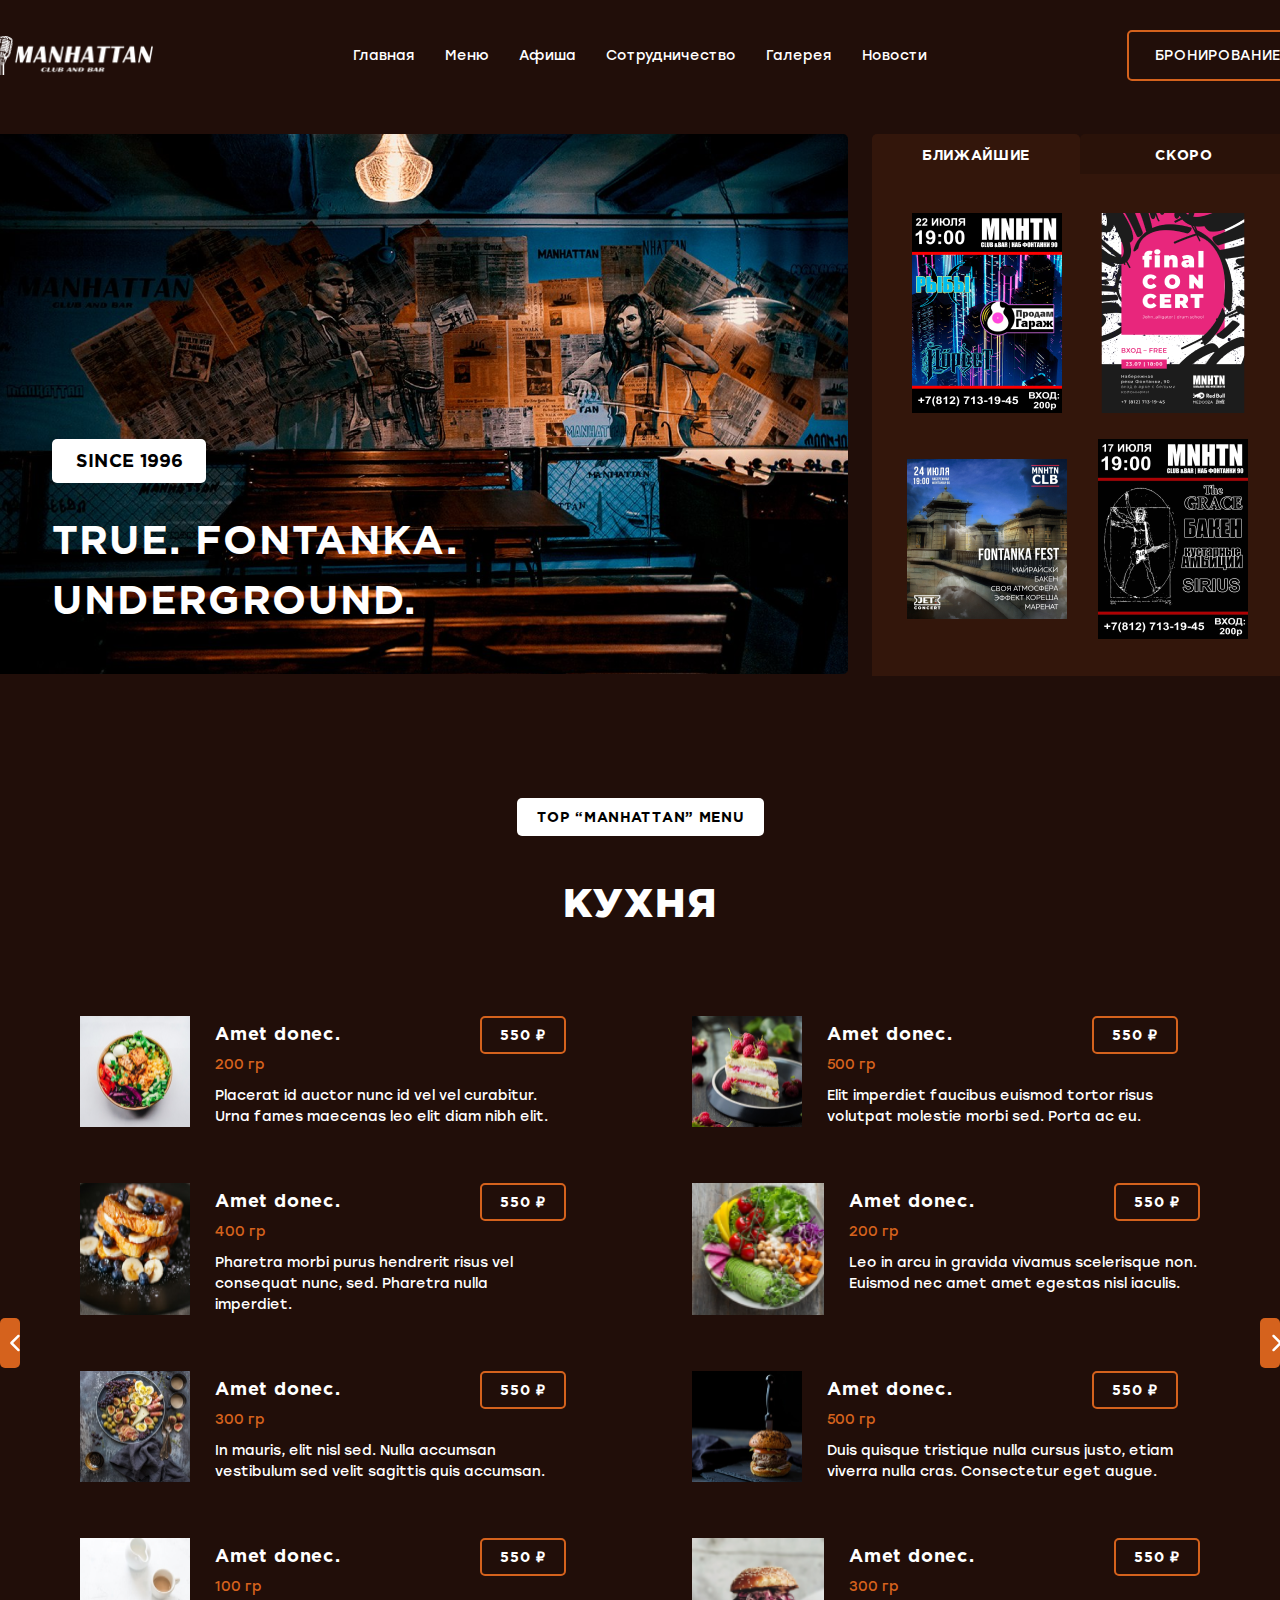
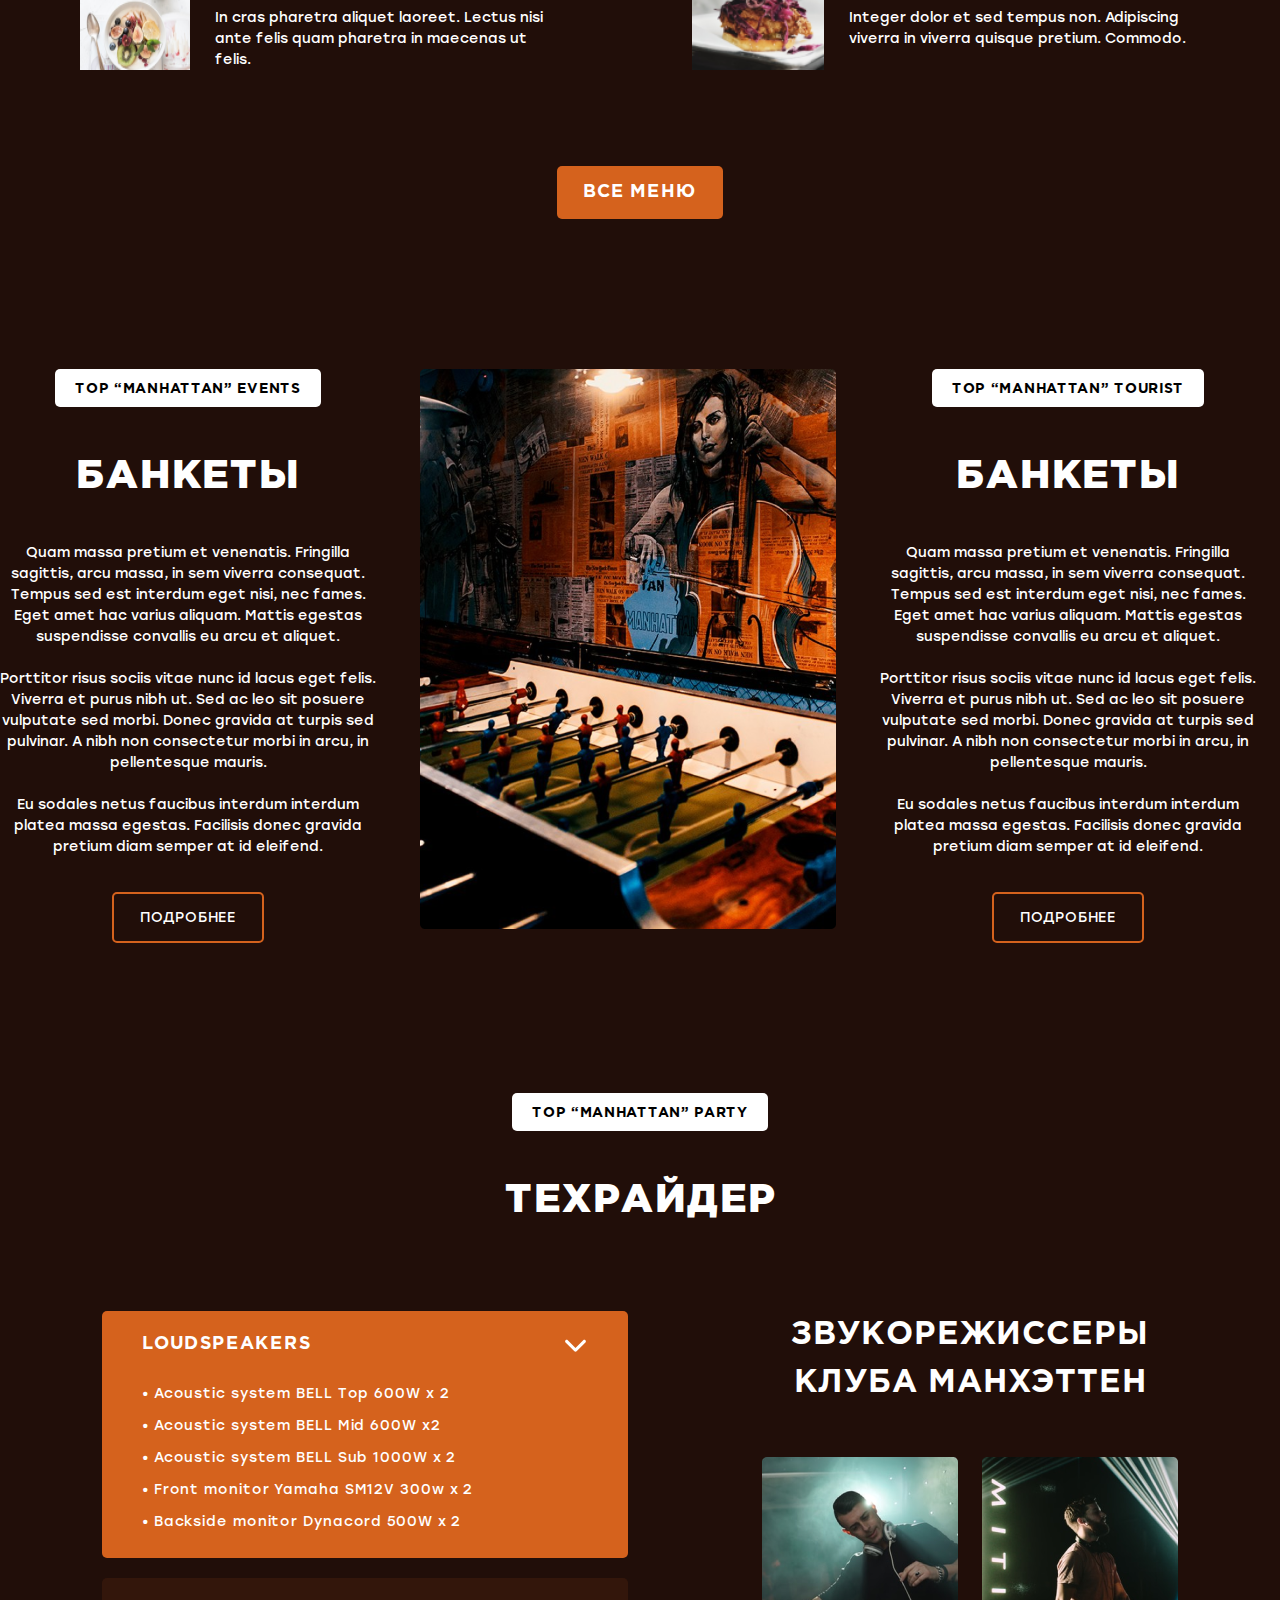
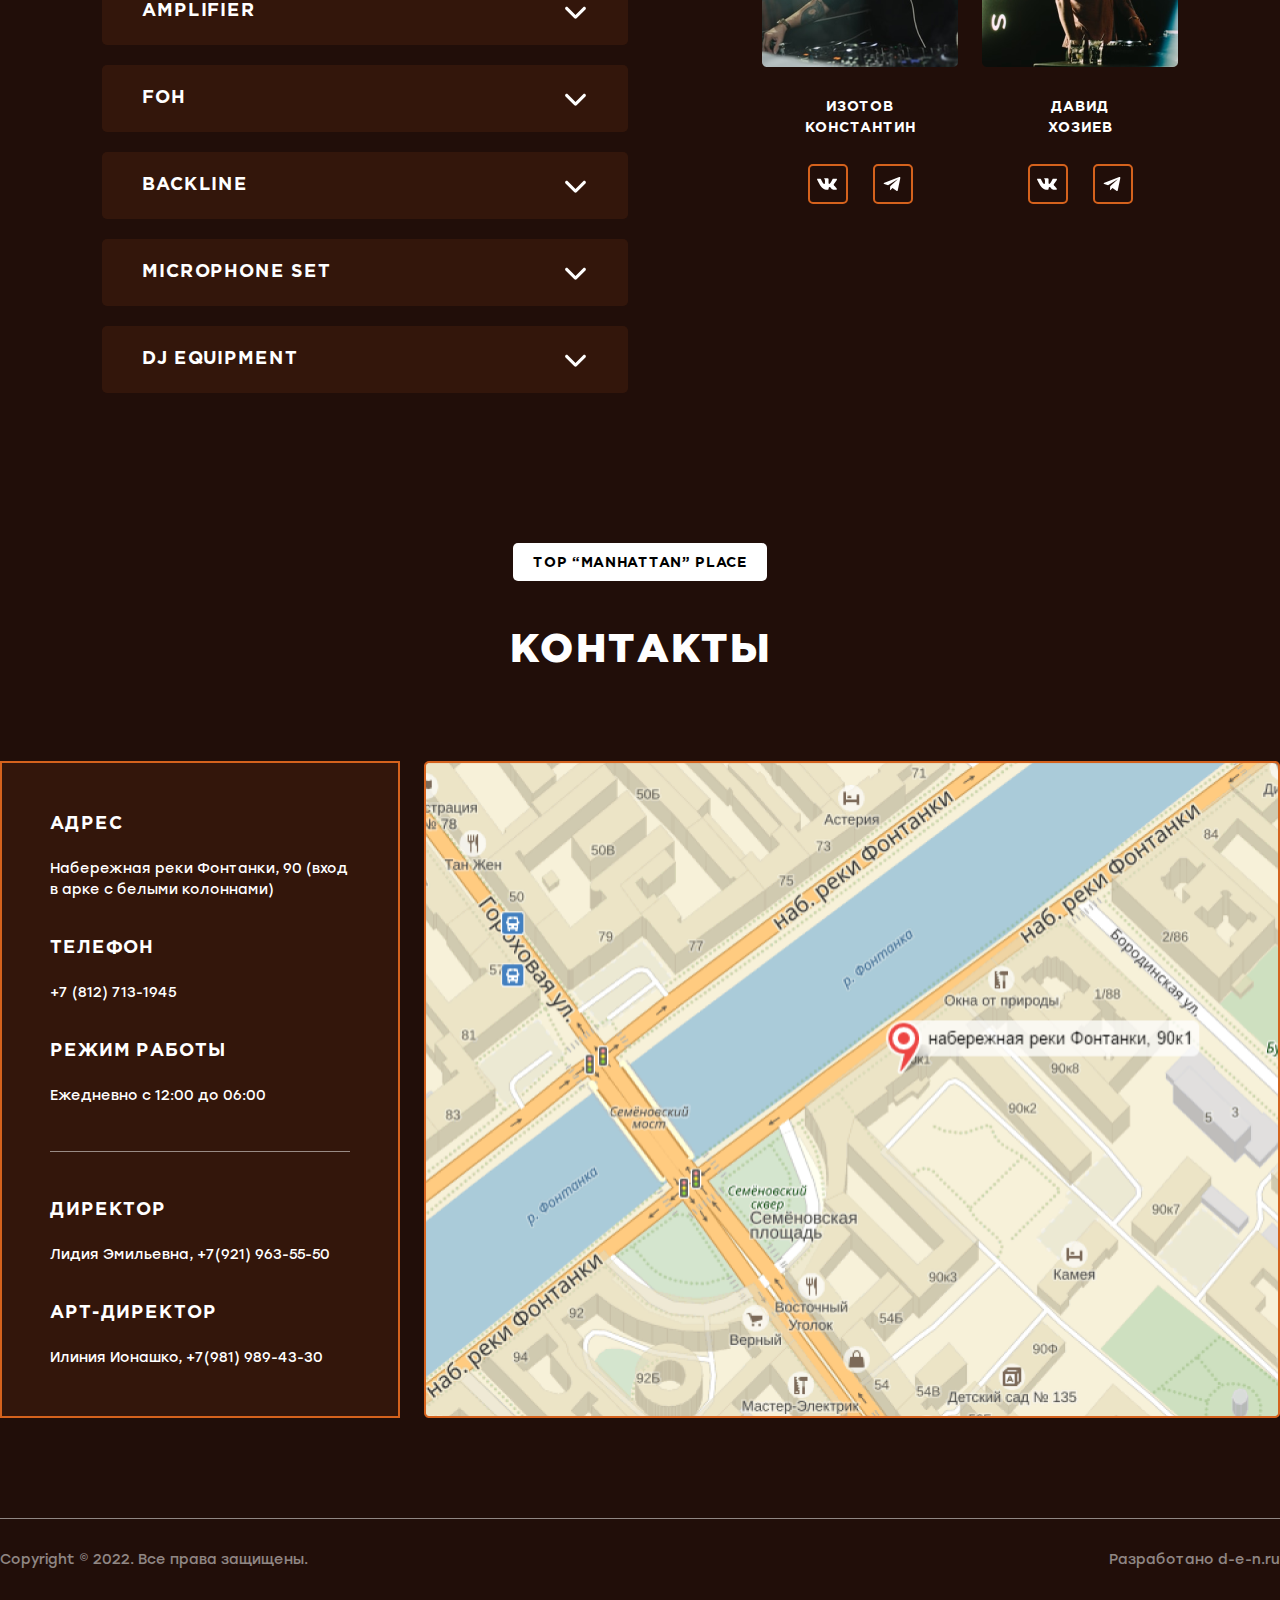
==== index.html @ a8e44528 "navigation commit" ====
﻿<!DOCTYPE html>
<html lang="en">
  <head>
    <meta charset="UTF-8" />
    <meta http-equiv="X-UA-Compatible" content="IE=edge" />
    <meta name="viewport" content="width=device-width, initial-scale=1.0" />
    <title>MANHATTAN</title>
    <link rel="stylesheet" href="main.css" />
    <link rel="stylesheet" href="./fonts/fontStolz/stylesheet.css" />
    <link rel="stylesheet" href="./fonts/fontGoth/stylesheet.css" />
  </head>
  <body>
    <header>
      <img src="./assets/headerLogo.png" alt="headerLogo" class="header-img" />
      <nav>
        <a href="#" class="header-refs">Главная</a>
        <a href="#" class="header-refs">Меню</a>
        <a href="./poster.html" class="header-refs">Афиша</a>
        <a href="#" class="header-refs">Сотрудничество</a>
        <a href="./gallery.html" class="header-refs">Галерея</a>
        <a href="#" class="header-refs">Новости</a>
      </nav>
      <a href="#" class="btn unfill">Бронирование</a>
    </header>
    <section id="presentation" class="container">
      <div class="left-side">
        <img src="./assets/presentationImage.png" alt="presentationImage" />
        <div class="div-since">since 1996</div>
        <span>True. Fontanka.<br />Underground.</span>
      </div>
      <div>
        <div class="tabs">
          <div class="tab">ближайшие</div>
          <div class="tab right-tab">скоро</div>
        </div>
        <div class="images">
          <img src="./assets/image1.png" alt="" />
          <img src="./assets/image2.png" alt="" />
          <img src="./assets/image3.png" alt="" />
          <img src="./assets/image4.png" alt="" />
        </div>
      </div>
    </section>
    <section id="menu" class="container">
      <div class="section-header">
        <div class="lead">Top “Manhattan” menu</div>
        <h2>кухня</h2>
      </div>
      <div class="sliders-grid-flex">
        <div class="slider">
          <img src="./assets/slider-left.svg" />
        </div>
        <div class="menu-grid">
          <div class="menu-item">
            <img src="./assets/dish1.png" />
            <div>
              <div class="item-name-price">
                <span>Amet donec.</span>
                <div class="price">550 ₽</div>
              </div>
              <div class="item-weight">200 гр</div>
              <div class="item-description">
                Placerat id auctor nunc id vel vel curabitur. Urna fames
                maecenas leo elit diam nibh elit.
              </div>
            </div>
          </div>
          <div class="menu-item">
            <div class="menu-item">
              <img src="./assets/dish2.png" />
              <div>
                <div class="item-name-price">
                  <span>Amet donec.</span>
                  <div class="price">550 ₽</div>
                </div>
                <div class="item-weight">500 гр</div>
                <div class="item-description">
                  Elit imperdiet faucibus euismod tortor risus volutpat molestie
                  morbi sed. Porta ac eu.
                </div>
              </div>
            </div>
          </div>
          <div class="menu-item">
            <div class="menu-item">
              <img src="./assets/dish3.png" />
              <div>
                <div class="item-name-price">
                  <span>Amet donec.</span>
                  <div class="price">550 ₽</div>
                </div>
                <div class="item-weight">400 гр</div>
                <div class="item-description">
                  Pharetra morbi purus hendrerit risus vel consequat nunc, sed.
                  Pharetra nulla imperdiet.
                </div>
              </div>
            </div>
          </div>
          <div class="menu-item">
            <div class="menu-item">
              <img src="./assets/dish4.png" />
              <div>
                <div class="item-name-price">
                  <span>Amet donec.</span>
                  <div class="price">550 ₽</div>
                </div>
                <div class="item-weight">200 гр</div>
                <div class="item-description">
                  Leo in arcu in gravida vivamus scelerisque non. Euismod nec
                  amet amet egestas nisl iaculis.
                </div>
              </div>
            </div>
          </div>
          <div class="menu-item">
            <div class="menu-item">
              <img src="./assets/dish5.png" />
              <div>
                <div class="item-name-price">
                  <span>Amet donec.</span>
                  <div class="price">550 ₽</div>
                </div>
                <div class="item-weight">300 гр</div>
                <div class="item-description">
                  In mauris, elit nisl sed. Nulla accumsan vestibulum sed velit
                  sagittis quis accumsan.
                </div>
              </div>
            </div>
          </div>
          <div class="menu-item">
            <div class="menu-item">
              <img src="./assets/dish6.png" />
              <div>
                <div class="item-name-price">
                  <span>Amet donec.</span>
                  <div class="price">550 ₽</div>
                </div>
                <div class="item-weight">500 гр</div>
                <div class="item-description">
                  Duis quisque tristique nulla cursus justo, etiam viverra nulla
                  cras. Consectetur eget augue.
                </div>
              </div>
            </div>
          </div>
          <div class="menu-item">
            <div class="menu-item">
              <img src="./assets/dish7.png" />
              <div>
                <div class="item-name-price">
                  <span>Amet donec.</span>
                  <div class="price">550 ₽</div>
                </div>
                <div class="item-weight">100 гр</div>
                <div class="item-description">
                  In cras pharetra aliquet laoreet. Lectus nisi ante felis quam
                  pharetra in maecenas ut felis.
                </div>
              </div>
            </div>
          </div>
          <div class="menu-item">
            <div class="menu-item">
              <img src="./assets/dish8.png" />
              <div>
                <div class="item-name-price">
                  <span>Amet donec.</span>
                  <div class="price">550 ₽</div>
                </div>
                <div class="item-weight">300 гр</div>
                <div class="item-description">
                  Integer dolor et sed tempus non. Adipiscing viverra in viverra
                  quisque pretium. Commodo.
                </div>
              </div>
            </div>
          </div>
        </div>
        <div class="slider">
          <img src="./assets/slider-right.svg" />
        </div>
      </div>
      <div class="section-footer">
        <a href="#" class="btn fill">все меню</a>
      </div>
    </section>
    <section id="events-tourists" class="container">
      <div class="side-item">
        <div class="lead">Top “Manhattan” events</div>
        <h2>банкеты</h2>
        <div class="item-text">
          Quam massa pretium et venenatis. Fringilla sagittis, arcu massa, in
          sem viverra consequat. Tempus sed est interdum eget nisi, nec fames.
          Eget amet hac varius aliquam. Mattis egestas suspendisse convallis eu
          arcu et aliquet.<br /><br />Porttitor risus sociis vitae nunc id lacus
          eget felis. Viverra et purus nibh ut. Sed ac leo sit posuere vulputate
          sed morbi. Donec gravida at turpis sed pulvinar. A nibh non
          consectetur morbi in arcu, in pellentesque mauris.<br /><br />Eu
          sodales netus faucibus interdum interdum platea massa egestas.
          Facilisis donec gravida pretium diam semper at id eleifend.
        </div>
        <a href="#" class="btn unfill">подробнее</a>
      </div>
      <img src="./assets/eventImage.png" />
      <div class="side-item">
        <div class="side-item">
          <div class="lead">Top “Manhattan” tourist</div>
          <h2>банкеты</h2>
          <div class="item-text">
            Quam massa pretium et venenatis. Fringilla sagittis, arcu massa, in
            sem viverra consequat. Tempus sed est interdum eget nisi, nec fames.
            Eget amet hac varius aliquam. Mattis egestas suspendisse convallis
            eu arcu et aliquet.<br /><br />Porttitor risus sociis vitae nunc id
            lacus eget felis. Viverra et purus nibh ut. Sed ac leo sit posuere
            vulputate sed morbi. Donec gravida at turpis sed pulvinar. A nibh
            non consectetur morbi in arcu, in pellentesque mauris.<br /><br />Eu
            sodales netus faucibus interdum interdum platea massa egestas.
            Facilisis donec gravida pretium diam semper at id eleifend.
          </div>
          <a href="#" class="btn unfill">подробнее</a>
        </div>
      </div>
    </section>
    <section id="techrider" class="container">
      <div class="section-header">
        <div class="lead">Top “Manhattan” party</div>
        <h2>техрайдер</h2>
      </div>
      <div class="rider-content">
        <div class="left-side">
          <div class="dropdown-menu opened">
            Loudspeakers
            <img src="./assets/dropdownArrow.svg" />
            <div class="content">
              • Acoustic system BELL Top 600W x 2<br />
              • Acoustic system BELL Mid 600W x2<br />
              • Acoustic system BELL Sub 1000W x 2<br />
              • Front monitor Yamaha SM12V 300w x 2<br />
              • Backside monitor Dynacord 500W x 2<br />
            </div>
          </div>
          <div class="dropdown-menu closed">
            amplifier
            <img src="./assets/dropdownArrow.svg" />
          </div>
          <div class="dropdown-menu closed">
            foh
            <img src="./assets/dropdownArrow.svg" />
          </div>
          <div class="dropdown-menu closed">
            backline
            <img src="./assets/dropdownArrow.svg" />
          </div>
          <div class="dropdown-menu closed">
            Microphone set
            <img src="./assets/dropdownArrow.svg" />
          </div>
          <div class="dropdown-menu closed">
            DJ equipment
            <img src="./assets/dropdownArrow.svg" />
          </div>
        </div>
        <div class="right-side">
          <h3>Звукорежиссеры<br />клуба МАНХЭТТЕН</h3>
          <div class="right-grid">
            <img src="./assets/djImage1.png" />
            <img src="./assets/djImage2.png" />
            <span>Изотов<br />Константин</span>
            <span>Давид<br />Хозиев</span>
            <div class="icons">
              <a href="#" target="_blank" class="icon">
                <img src="./assets/vkIcon.svg" />
              </a>
              <a href="#" target="_blank" class="icon">
                <img src="./assets/telegramIcon.svg" />
              </a>
            </div>
            <div class="icons">
              <a href="#" target="_blank" class="icon">
                <img src="./assets/vkIcon.svg" />
              </a>
              <a href="#" target="_blank" class="icon">
                <img src="./assets/telegramIcon.svg" />
              </a>
            </div>
          </div>
        </div>
      </div>
    </section>
    <footer>
      <div class="section-header">
        <div class="lead">Top “Manhattan” place</div>
        <h2>контакты</h2>
      </div>
      <div class="footer-content">
        <div class="left-side">
          <div class="top-content">
            <h4>Адрес</h4>
            <div class="text">
              Набережная реки Фонтанки, 90 (вход в арке с белыми колоннами)
            </div>
            <h4>телефон</h4>
            <div class="text">+7 (812) 713-1945</div>
            <h4>режим работы</h4>
            <div class="text">Ежедневно с 12:00 до 06:00</div>
          </div>
          <div class="dividing-line"></div>
          <div class="bottom-content">
            <h4>директор</h4>
            <div class="text">Лидия Эмильевна, +7(921) 963-55-50</div>
            <h4>арт-директор</h4>
            <div class="text">Илиния Ионашко, +7(981) 989-43-30</div>
          </div>
        </div>
        <img src="./assets/footerMap.png" />
      </div>
      <div class="dividing-line"></div>
      <div class="underline-text">
        <span>Copyright © 2022. Все права защищены.</span>
        <span>Разработано d-e-n.ru</span>
      </div>
    </footer>
  </body>
</html>
---- main.css ----
* {
  box-sizing: border-box;
  margin: 0;
  color: white;
}

body {
  background-color: #210e09;
}

footer {
  max-width: 1296px;
  margin: 0 auto;
}

a {
  text-decoration: none;
}

.btn {
  text-transform: uppercase;
  padding: 13px 26px;
  border-radius: 5px;
}
.btn.fill {
  display: inline-block;
  background-color: #d5621d;
  font-family: "Gotham Pro", sans-serif;
  font-size: 18px;
  font-weight: 700;
  line-height: 27px;
  letter-spacing: 0.05em;
}
.btn.unfill {
  border: 2px solid #d5621d;
  font-family: "Stolzl", monospace;
  font-size: 14px;
  font-weight: 400;
  line-height: 21px;
  letter-spacing: 0.05em;
}

.container {
  max-width: 1296px;
  margin: 0 auto;
  margin-bottom: 150px;
}

.section-header {
  display: flex;
  flex-direction: column;
  align-items: center;
}
.section-header h2 {
  padding: 40px 0 80px 0;
}

.lead {
  font-family: "Gotham Pro", sans-serif;
  letter-spacing: 0.05em;
  background-color: white;
  color: black;
  font-size: 14px;
  font-weight: 700;
  line-height: 21px;
  padding: 10px 20px 7px 20px;
  border-radius: 5px;
  text-transform: uppercase;
}

h2 {
  text-transform: uppercase;
  font-family: "Gotham Pro", sans-serif;
  font-size: 40px;
  font-weight: 900;
  line-height: 60px;
  letter-spacing: 0.05em;
  text-align: center;
}

.slider {
  position: relative;
  width: 50px;
  height: 50px;
  border-radius: 5px;
  background-color: #d5621d;
}
.slider img {
  position: absolute;
  left: 30%;
  top: 30%;
}

.icon {
  position: relative;
  width: 40px;
  height: 40px;
  padding: 10px;
  border-radius: 5px;
  border: 2px solid #d5621d;
}
.icon img {
  position: absolute;
  left: 22%;
  top: 23%;
}

.dividing-line {
  background-color: white;
  height: 1px;
  opacity: 0.5;
}

header {
  margin: 0 auto;
  padding: 30px 0 53px 0;
  width: 1305px;
  display: flex;
  align-items: center;
  justify-content: center;
  gap: 200px;
}

.header-img {
  width: 157px;
}

nav {
  display: flex;
  gap: 30px;
}

.header-refs {
  font-family: "Stolzl", monospace;
  font-size: 14px;
  font-weight: 400;
  line-height: 21px;
}

.footer-content {
  display: flex;
  justify-content: center;
  gap: 24px;
  margin-bottom: 100px;
}
.footer-content .left-side {
  border: 2px solid #d5621d;
  background-color: rgba(213, 98, 29, 0.1019607843);
  padding: 48px;
}
.footer-content .left-side h4 {
  font-family: "Gotham Pro", sans-serif;
  font-size: 18px;
  font-weight: 700;
  line-height: 27px;
  letter-spacing: 0.05em;
  text-transform: uppercase;
  margin-bottom: 20px;
}
.footer-content .left-side .text {
  font-family: "Stolzl", monospace;
  font-size: 14px;
  font-weight: 400;
  line-height: 21px;
  margin-bottom: 35px;
}
.footer-content .left-side .text:last-child {
  margin-bottom: 0;
}
.footer-content .left-side .top-content {
  margin-bottom: 45px;
}
.footer-content .left-side .bottom-content {
  margin-top: 45px;
}

.underline-text {
  display: flex;
  justify-content: space-between;
  padding: 30px 0 30px 0;
  opacity: 0.5;
}
.underline-text span {
  font-family: "Stolzl", monospace;
  font-size: 14px;
  font-weight: 400;
  line-height: 21px;
}

#posters .posters-content {
  display: grid;
  grid-template-columns: repeat(4, 1fr);
  gap: 24px;
}

#gallery .gallery-content {
  display: grid;
  grid-template-columns: repeat(4, 1fr);
  gap: 24px;
}
#gallery .image-lens {
  position: relative;
}

#presentation {
  display: flex;
  justify-content: center;
  gap: 24px;
  margin-bottom: 120px;
}
#presentation .tabs {
  display: flex;
  justify-content: space-between;
  align-items: center;
}
#presentation .images {
  display: grid;
  justify-content: center;
  align-items: center;
  background-color: rgba(213, 98, 29, 0.1019607843);
  gap: 26px;
  grid-template-columns: 1fr 1fr;
  grid-template-rows: 1fr 1fr;
  padding: 39px 35px 37px 35px;
}
#presentation .tab {
  background-color: rgba(213, 98, 29, 0.1019607843);
  flex: 1;
  font-family: "Gotham Pro", sans-serif;
  font-size: 14px;
  font-weight: 700;
  line-height: 21px;
  letter-spacing: 0.05em;
  border-radius: 5px 5px 0px 0px;
  padding: 12px 10px 7px 10px;
  text-transform: uppercase;
  text-align: center;
}
#presentation .right-tab {
  background-color: rgba(213, 98, 29, 0.0509803922);
}
#presentation .left-side {
  font-family: "Gotham Pro", sans-serif;
  position: relative;
}
#presentation .left-side .div-since {
  position: absolute;
  bottom: 195px;
  left: 60px;
  background-color: white;
  color: black;
  font-size: 18px;
  font-weight: 700;
  line-height: 27px;
  width: 154px;
  height: 44px;
  padding: 10px 20px 7px 20px;
  border-radius: 5px;
  text-align: center;
  text-transform: uppercase;
}
#presentation .left-side span {
  position: absolute;
  bottom: 45px;
  left: 60px;
  text-transform: uppercase;
  font-size: 40px;
  font-weight: 700;
  line-height: 60px;
  letter-spacing: 0.05em;
}

#menu .section-footer {
  text-align: center;
}
#menu .sliders-grid-flex {
  margin-bottom: 96px;
  display: flex;
  justify-content: center;
  align-items: center;
  gap: 60px;
}
#menu .menu-grid {
  display: grid;
  grid-template-columns: 1fr 1fr;
  gap: 56px 104px;
}
#menu .menu-item {
  display: flex;
  gap: 25px;
}
#menu .item-name-price {
  display: flex;
  justify-content: space-between;
  font-family: "Gotham Pro", sans-serif;
  font-weight: 700;
  letter-spacing: 0.05em;
}
#menu .item-name-price span {
  font-size: 18px;
  line-height: 27px;
  padding: 5.5px 0;
}
#menu .item-name-price .price {
  padding: 8px 18px 5px 18px;
  border-radius: 5px;
  border: 2px solid #d5621d;
  font-size: 14px;
  line-height: 21px;
}
#menu .item-weight {
  font-family: "Stolzl", monospace;
  font-size: 14px;
  font-weight: 400;
  line-height: 21px;
  color: #d5621d;
  margin-bottom: 10px;
}
#menu .item-description {
  width: 351px;
  font-family: "Stolzl", monospace;
  font-size: 14px;
  font-weight: 400;
  line-height: 21px;
}

#events-tourists {
  display: flex;
  gap: 44px;
  align-items: start;
}
#events-tourists .side-item {
  display: flex;
  flex-direction: column;
  align-items: center;
  gap: 35px;
}
#events-tourists .side-item h2 {
  padding-top: 5px;
  padding-bottom: 0;
}
#events-tourists .side-item .item-text {
  width: 376px;
  font-family: "Stolzl", monospace;
  font-size: 14px;
  font-weight: 400;
  line-height: 21px;
  text-align: center;
}

#techrider .rider-content {
  display: flex;
  justify-content: center;
  gap: 134px;
}
#techrider .left-side {
  display: flex;
  flex-direction: column;
  align-items: center;
  gap: 20px;
}
#techrider .dropdown-menu {
  display: flex;
  flex-wrap: wrap;
  justify-content: space-between;
  width: 526px;
  font-family: "Gotham Pro", sans-serif;
  font-size: 18px;
  font-weight: 700;
  line-height: 27px;
  letter-spacing: 0.05em;
  text-transform: uppercase;
  padding: 20px 40px 20px 40px;
  border-radius: 5px;
}
#techrider .dropdown-menu.closed {
  background-color: rgba(213, 98, 29, 0.1019607843);
}
#techrider .dropdown-menu.opened {
  background-color: #d5621d;
}
#techrider .dropdown-menu.opened .content {
  padding-top: 20px;
  text-transform: none;
  font-family: "Stolzl", monospace;
  font-size: 14px;
  font-weight: 400;
  line-height: 32px;
}
#techrider .right-side {
  font-family: "Gotham Pro", sans-serif;
  letter-spacing: 0.05em;
}
#techrider .right-side h3 {
  font-size: 32px;
  font-weight: 700;
  line-height: 48px;
  text-align: center;
  text-transform: uppercase;
  margin-bottom: 50px;
}
#techrider .right-side .right-grid {
  display: grid;
  gap: 25px 24px;
  justify-content: center;
  align-items: center;
  grid-template-columns: 1fr 1fr;
}
#techrider .right-side span {
  margin-top: 5px;
  font-size: 14px;
  font-weight: 700;
  line-height: 21px;
  text-align: center;
  text-transform: uppercase;
}
#techrider .right-side .icons {
  display: flex;
  justify-content: center;
  gap: 25px;
}/*# sourceMappingURL=main.css.map */
---- fonts/fontStolz/stylesheet.css ----
@font-face {
    font-family: 'Stolzl';
    src: url('Stolzl-Light.eot');
    src: local('Stolzl Light'), local('Stolzl-Light'),
        url('Stolzl-Light.eot?#iefix') format('embedded-opentype'),
        url('Stolzl-Light.woff2') format('woff2'),
        url('Stolzl-Light.woff') format('woff'),
        url('Stolzl-Light.ttf') format('truetype');
    font-weight: 300;
    font-style: normal;
}

@font-face {
    font-family: 'Stolzl';
    src: url('Stolzl-Thin.eot');
    src: local('Stolzl Thin'), local('Stolzl-Thin'),
        url('Stolzl-Thin.eot?#iefix') format('embedded-opentype'),
        url('Stolzl-Thin.woff2') format('woff2'),
        url('Stolzl-Thin.woff') format('woff'),
        url('Stolzl-Thin.ttf') format('truetype');
    font-weight: 100;
    font-style: normal;
}

@font-face {
    font-family: 'Stolzl Book';
    src: url('Stolzl-Book.eot');
    src: local('Stolzl Book'), local('Stolzl-Book'),
        url('Stolzl-Book.eot?#iefix') format('embedded-opentype'),
        url('Stolzl-Book.woff2') format('woff2'),
        url('Stolzl-Book.woff') format('woff'),
        url('Stolzl-Book.ttf') format('truetype');
    font-weight: normal;
    font-style: normal;
}

@font-face {
    font-family: 'Stolzl';
    src: url('Stolzl-Regular.eot');
    src: local('Stolzl Regular'), local('Stolzl-Regular'),
        url('Stolzl-Regular.eot?#iefix') format('embedded-opentype'),
        url('Stolzl-Regular.woff2') format('woff2'),
        url('Stolzl-Regular.woff') format('woff'),
        url('Stolzl-Regular.ttf') format('truetype');
    font-weight: normal;
    font-style: normal;
}

@font-face {
    font-family: 'Stolzl';
    src: url('Stolzl-Bold.eot');
    src: local('Stolzl Bold'), local('Stolzl-Bold'),
        url('Stolzl-Bold.eot?#iefix') format('embedded-opentype'),
        url('Stolzl-Bold.woff2') format('woff2'),
        url('Stolzl-Bold.woff') format('woff'),
        url('Stolzl-Bold.ttf') format('truetype');
    font-weight: bold;
    font-style: normal;
}

@font-face {
    font-family: 'Stolzl';
    src: url('Stolzl-Medium.eot');
    src: local('Stolzl Medium'), local('Stolzl-Medium'),
        url('Stolzl-Medium.eot?#iefix') format('embedded-opentype'),
        url('Stolzl-Medium.woff2') format('woff2'),
        url('Stolzl-Medium.woff') format('woff'),
        url('Stolzl-Medium.ttf') format('truetype');
    font-weight: 500;
    font-style: normal;
}
---- fonts/fontGoth/stylesheet.css ----
@font-face {
    font-family: 'Gotham Pro';
    src: url('GothamPro-Bold.eot');
    src: local('Gotham Pro Bold'), local('GothamPro-Bold'),
        url('GothamPro-Bold.eot?#iefix') format('embedded-opentype'),
        url('GothamPro-Bold.woff2') format('woff2'),
        url('GothamPro-Bold.woff') format('woff'),
        url('GothamPro-Bold.ttf') format('truetype');
    font-weight: bold;
    font-style: normal;
}

@font-face {
    font-family: 'Gotham Pro';
    src: url('GothamPro-Light.eot');
    src: local('Gotham Pro Light'), local('GothamPro-Light'),
        url('GothamPro-Light.eot?#iefix') format('embedded-opentype'),
        url('GothamPro-Light.woff2') format('woff2'),
        url('GothamPro-Light.woff') format('woff'),
        url('GothamPro-Light.ttf') format('truetype');
    font-weight: 300;
    font-style: normal;
}

@font-face {
    font-family: 'Gotham Pro';
    src: url('GothamPro-Black.eot');
    src: local('Gotham Pro Black'), local('GothamPro-Black'),
        url('GothamPro-Black.eot?#iefix') format('embedded-opentype'),
        url('GothamPro-Black.woff2') format('woff2'),
        url('GothamPro-Black.woff') format('woff'),
        url('GothamPro-Black.ttf') format('truetype');
    font-weight: 900;
    font-style: normal;
}

@font-face {
    font-family: 'Gotham Pro';
    src: url('GothamPro-Italic.eot');
    src: local('Gotham Pro Italic'), local('GothamPro-Italic'),
        url('GothamPro-Italic.eot?#iefix') format('embedded-opentype'),
        url('GothamPro-Italic.woff2') format('woff2'),
        url('GothamPro-Italic.woff') format('woff'),
        url('GothamPro-Italic.ttf') format('truetype');
    font-weight: normal;
    font-style: italic;
}

@font-face {
    font-family: 'Gotham Pro Narrow';
    src: url('GothamProNarrow-Bold.eot');
    src: local('Gotham Pro Narrow Bold'), local('GothamProNarrow-Bold'),
        url('GothamProNarrow-Bold.eot?#iefix') format('embedded-opentype'),
        url('GothamProNarrow-Bold.woff2') format('woff2'),
        url('GothamProNarrow-Bold.woff') format('woff'),
        url('GothamProNarrow-Bold.ttf') format('truetype');
    font-weight: bold;
    font-style: normal;
}

@font-face {
    font-family: 'Gotham Pro';
    src: url('GothamPro-Medium.eot');
    src: local('Gotham Pro Medium'), local('GothamPro-Medium'),
        url('GothamPro-Medium.eot?#iefix') format('embedded-opentype'),
        url('GothamPro-Medium.woff2') format('woff2'),
        url('GothamPro-Medium.woff') format('woff'),
        url('GothamPro-Medium.ttf') format('truetype');
    font-weight: 500;
    font-style: normal;
}

@font-face {
    font-family: 'Gotham Pro';
    src: url('GothamPro-BoldItalic.eot');
    src: local('Gotham Pro Bold Italic'), local('GothamPro-BoldItalic'),
        url('GothamPro-BoldItalic.eot?#iefix') format('embedded-opentype'),
        url('GothamPro-BoldItalic.woff2') format('woff2'),
        url('GothamPro-BoldItalic.woff') format('woff'),
        url('GothamPro-BoldItalic.ttf') format('truetype');
    font-weight: bold;
    font-style: italic;
}

@font-face {
    font-family: 'Gotham Pro';
    src: url('GothamPro.eot');
    src: local('Gotham Pro'), local('GothamPro'),
        url('GothamPro.eot?#iefix') format('embedded-opentype'),
        url('GothamPro.woff2') format('woff2'),
        url('GothamPro.woff') format('woff'),
        url('GothamPro.ttf') format('truetype');
    font-weight: normal;
    font-style: normal;
}

@font-face {
    font-family: 'Gotham Pro';
    src: url('GothamPro-MediumItalic.eot');
    src: local('Gotham Pro Medium Italic'), local('GothamPro-MediumItalic'),
        url('GothamPro-MediumItalic.eot?#iefix') format('embedded-opentype'),
        url('GothamPro-MediumItalic.woff2') format('woff2'),
        url('GothamPro-MediumItalic.woff') format('woff'),
        url('GothamPro-MediumItalic.ttf') format('truetype');
    font-weight: 500;
    font-style: italic;
}

@font-face {
    font-family: 'Gotham Pro';
    src: url('GothamPro-BlackItalic.eot');
    src: local('Gotham Pro Black Italic'), local('GothamPro-BlackItalic'),
        url('GothamPro-BlackItalic.eot?#iefix') format('embedded-opentype'),
        url('GothamPro-BlackItalic.woff2') format('woff2'),
        url('GothamPro-BlackItalic.woff') format('woff'),
        url('GothamPro-BlackItalic.ttf') format('truetype');
    font-weight: 900;
    font-style: italic;
}

@font-face {
    font-family: 'Gotham Pro Narrow';
    src: url('GothamProNarrow-Medium.eot');
    src: local('Gotham Pro Narrow Medium'), local('GothamProNarrow-Medium'),
        url('GothamProNarrow-Medium.eot?#iefix') format('embedded-opentype'),
        url('GothamProNarrow-Medium.woff2') format('woff2'),
        url('GothamProNarrow-Medium.woff') format('woff'),
        url('GothamProNarrow-Medium.ttf') format('truetype');
    font-weight: 500;
    font-style: normal;
}

@font-face {
    font-family: 'Gotham Pro';
    src: url('GothamPro-LightItalic.eot');
    src: local('Gotham Pro Light Italic'), local('GothamPro-LightItalic'),
        url('GothamPro-LightItalic.eot?#iefix') format('embedded-opentype'),
        url('GothamPro-LightItalic.woff2') format('woff2'),
        url('GothamPro-LightItalic.woff') format('woff'),
        url('GothamPro-LightItalic.ttf') format('truetype');
    font-weight: 300;
    font-style: italic;
}
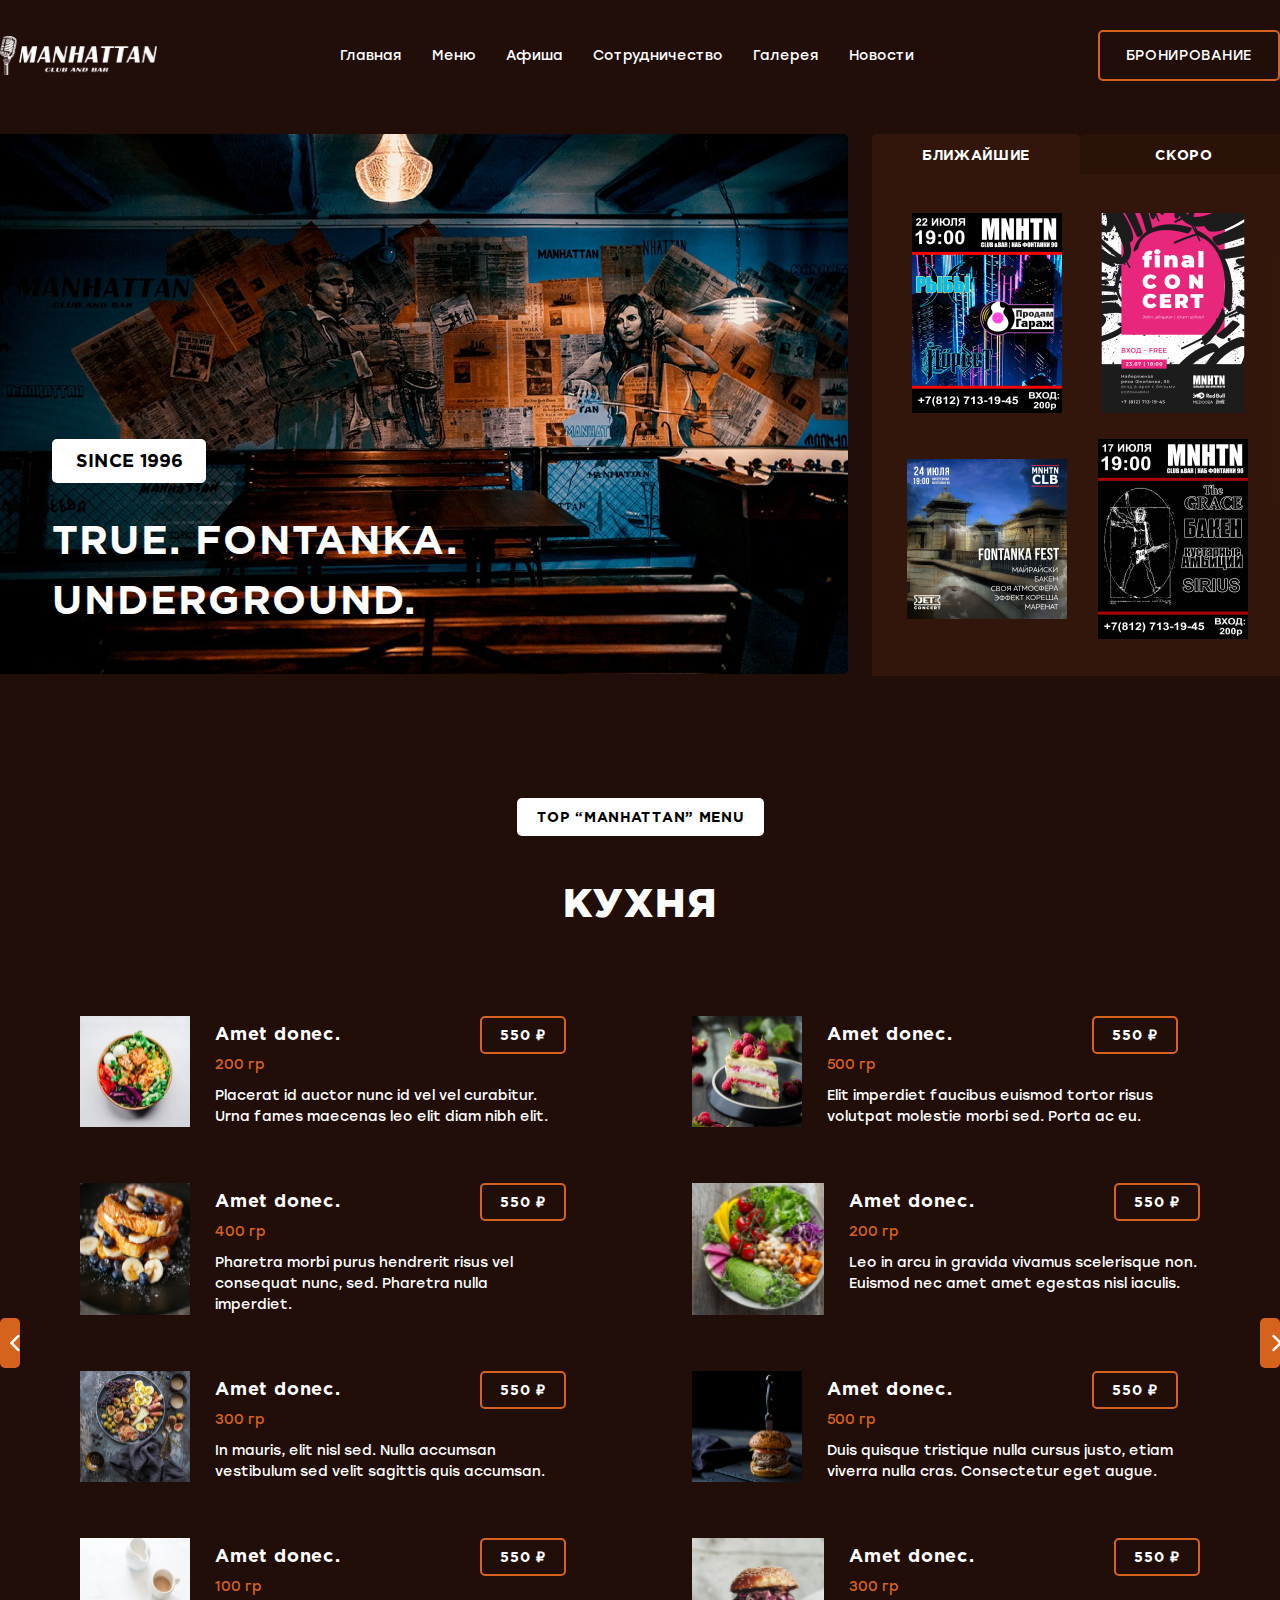
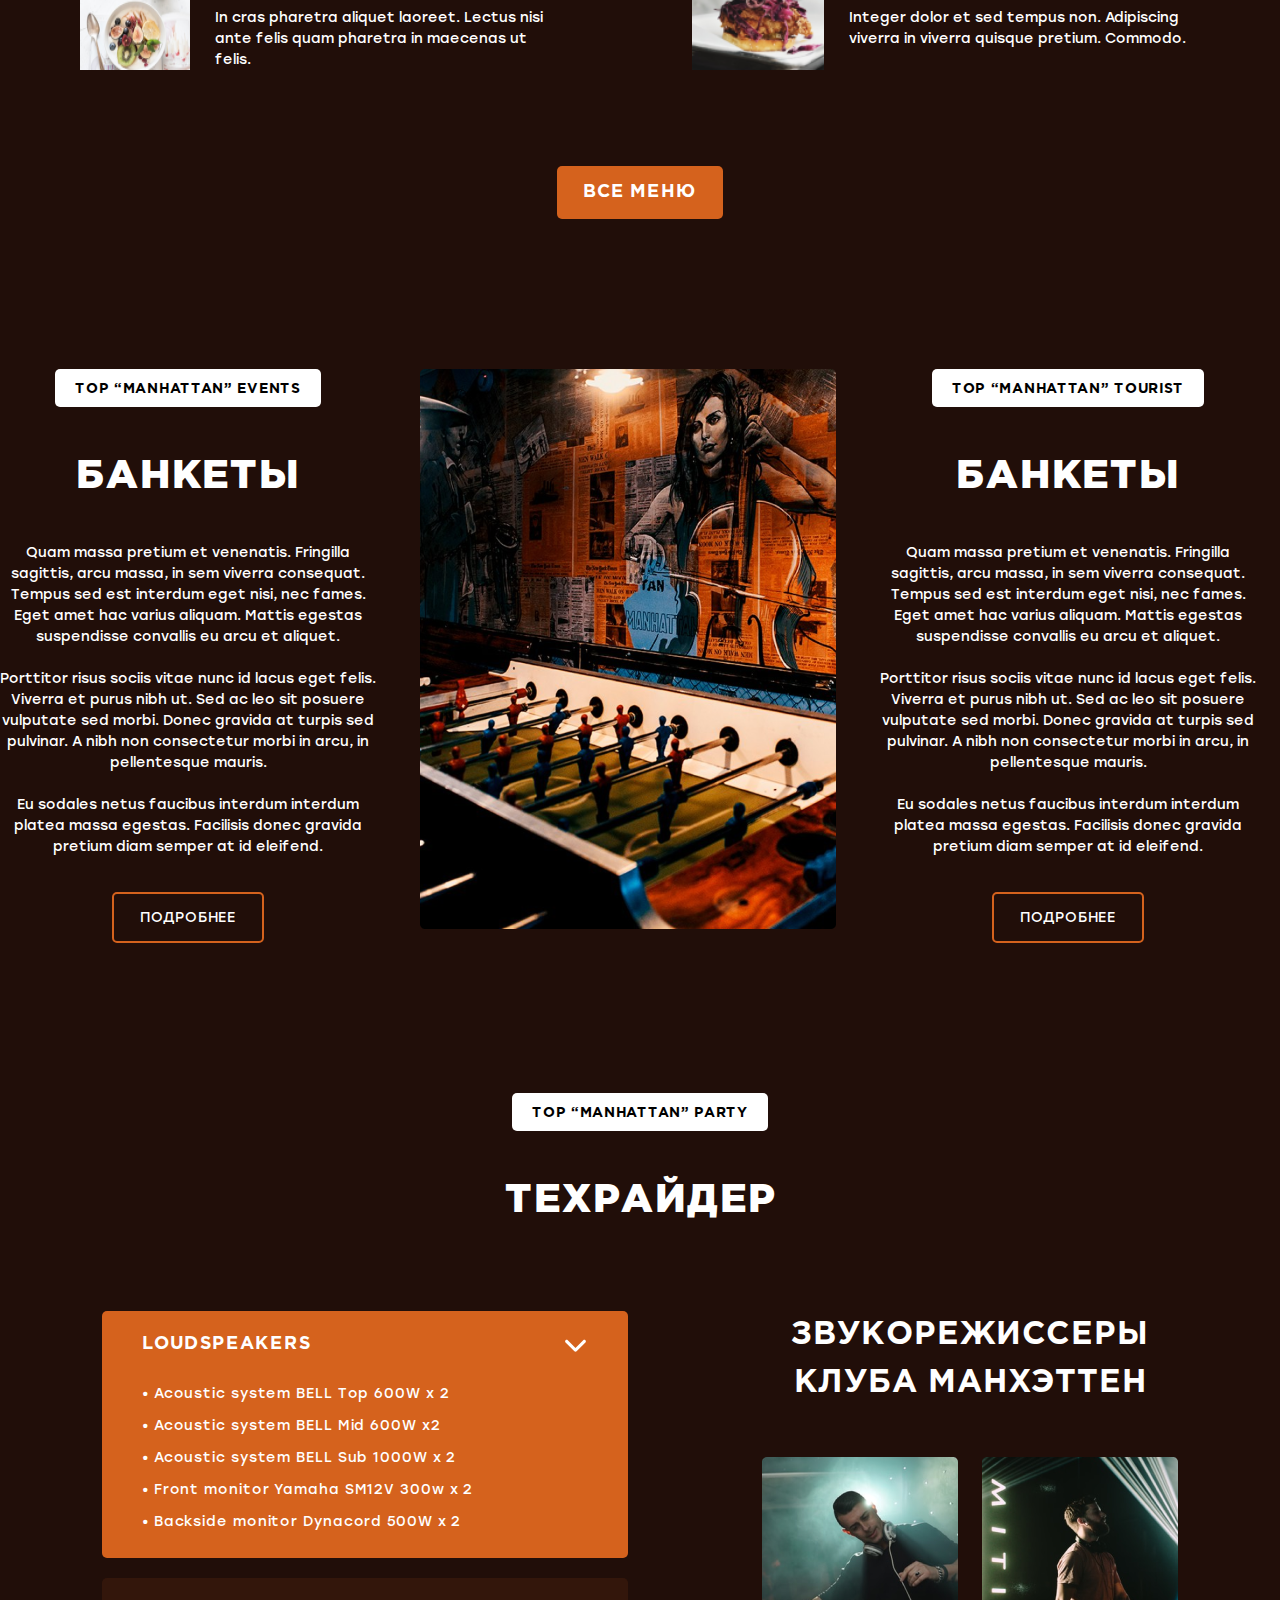
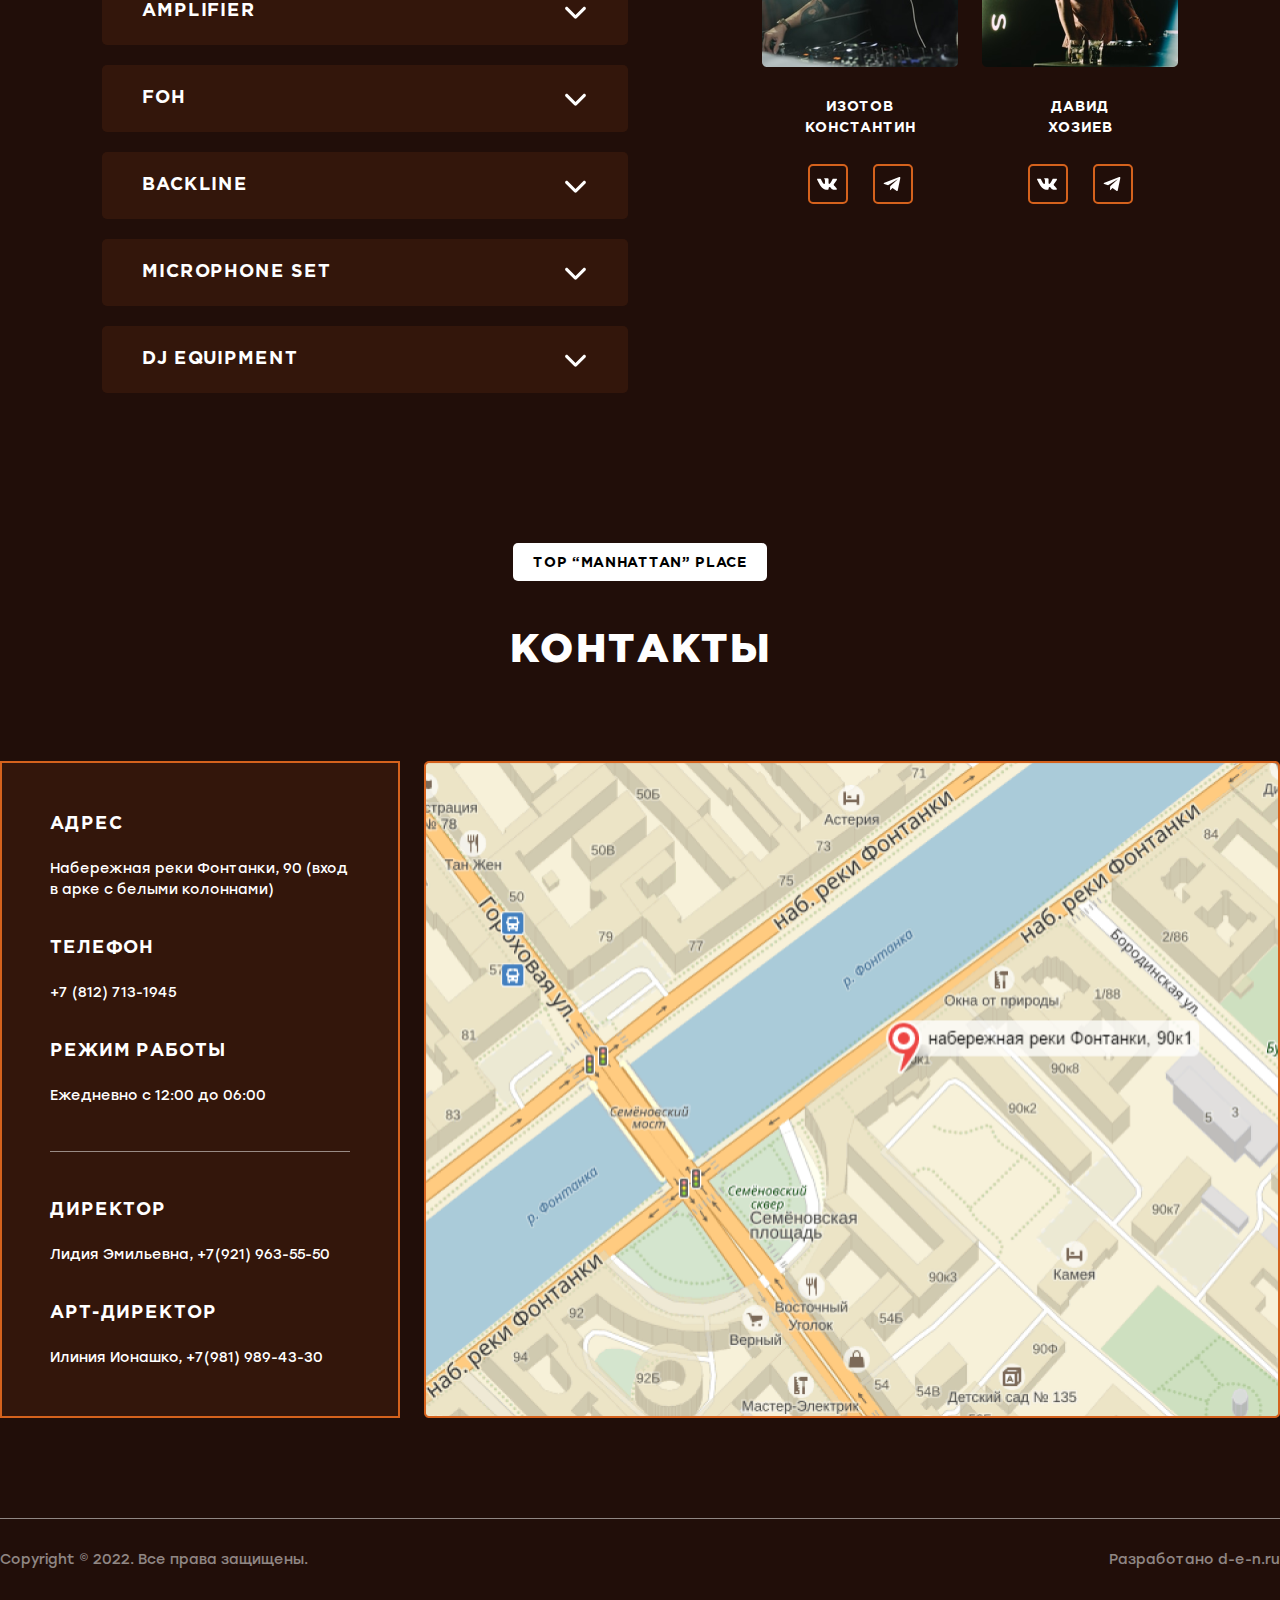
==== commit d6d1dfa7: "header fixes" ====
--- a/index.html
+++ b/index.html
@@ -11,7 +11,7 @@
   </head>
   <body>
     <header>
-      <img src="./assets/headerLogo.png" alt="headerLogo" class="header-img" />
+      <img src="./assets/headerLogo2.svg" alt="headerLogo" class="header-img" />
       <nav>
         <a href="#" class="header-refs">Главная</a>
         <a href="#" class="header-refs">Меню</a>
--- a/main.css
+++ b/main.css
@@ -114,11 +114,11 @@
 header {
   margin: 0 auto;
   padding: 30px 0 53px 0;
-  width: 1305px;
-  display: flex;
-  align-items: center;
-  justify-content: center;
-  gap: 200px;
+  max-width: 1296px;
+  display: flex;
+  align-items: center;
+  justify-content: space-between;
+  gap: 20px;
 }
 
 .header-img {
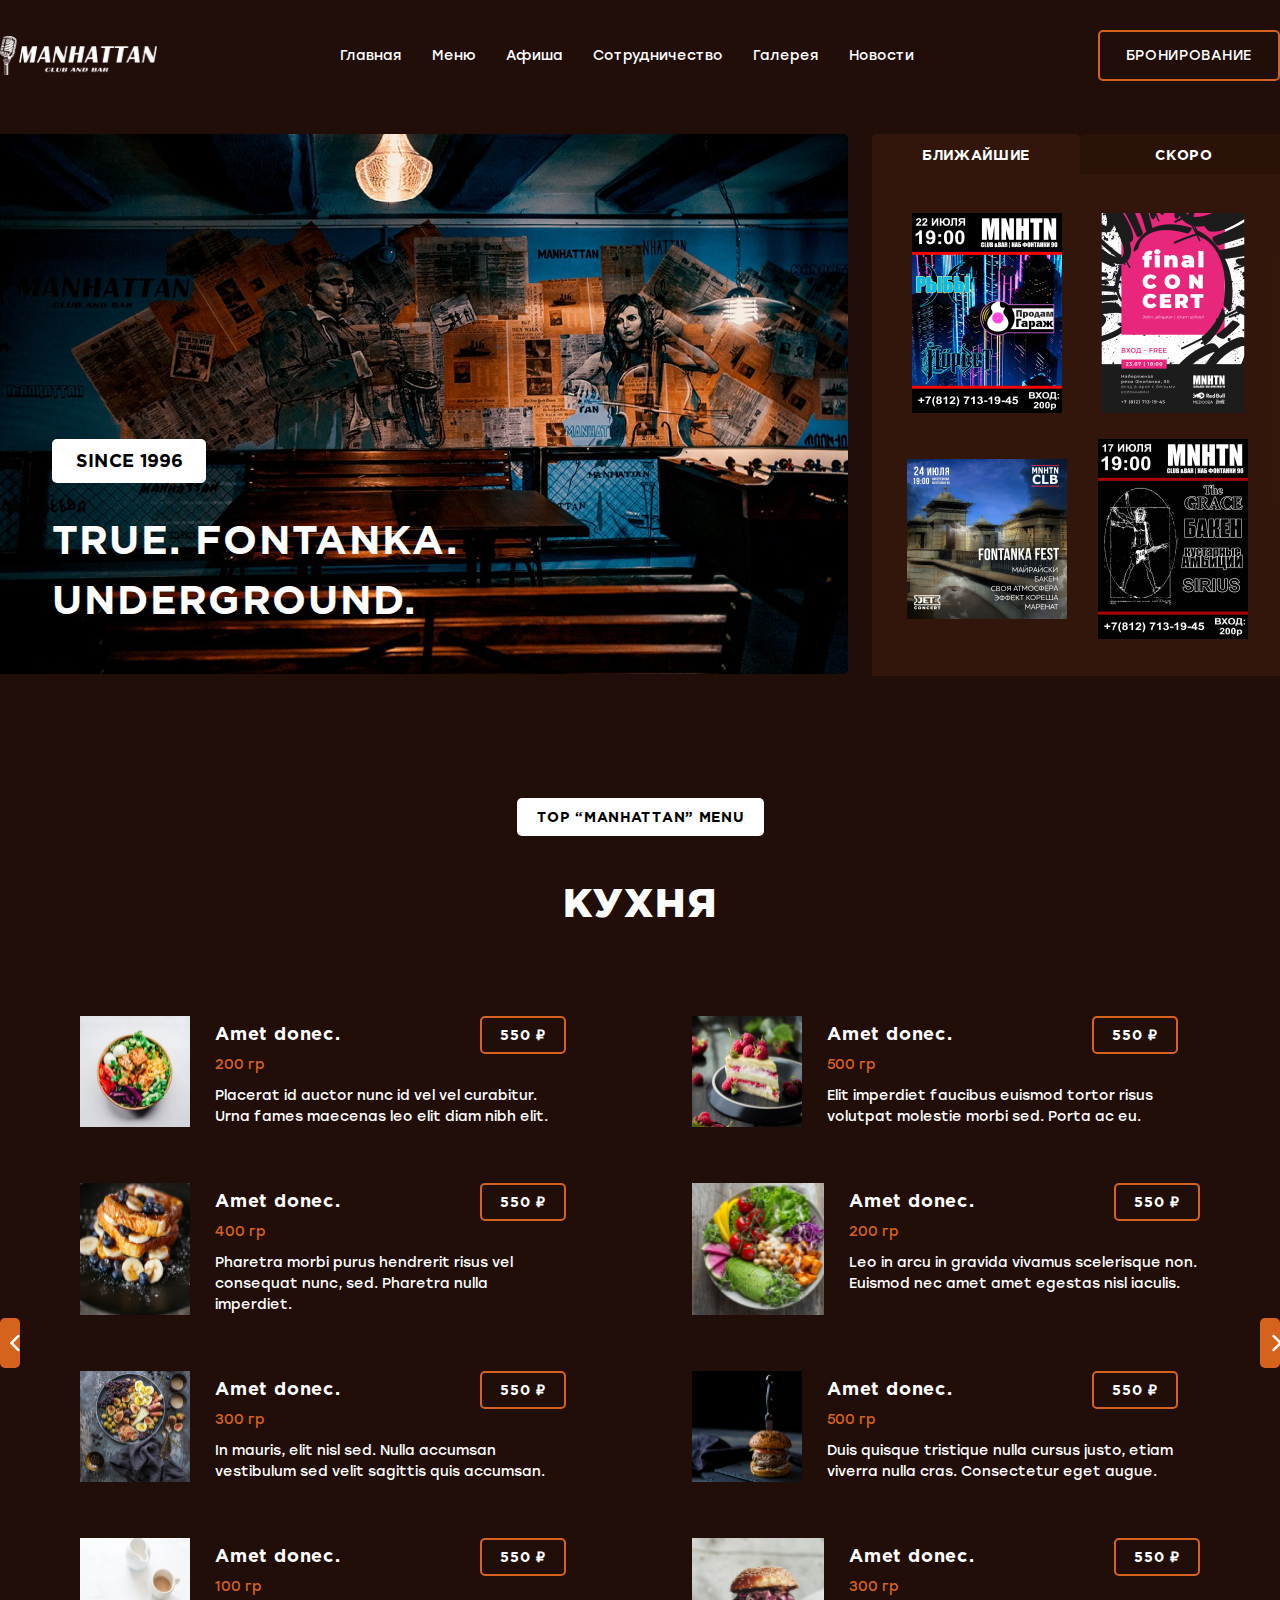
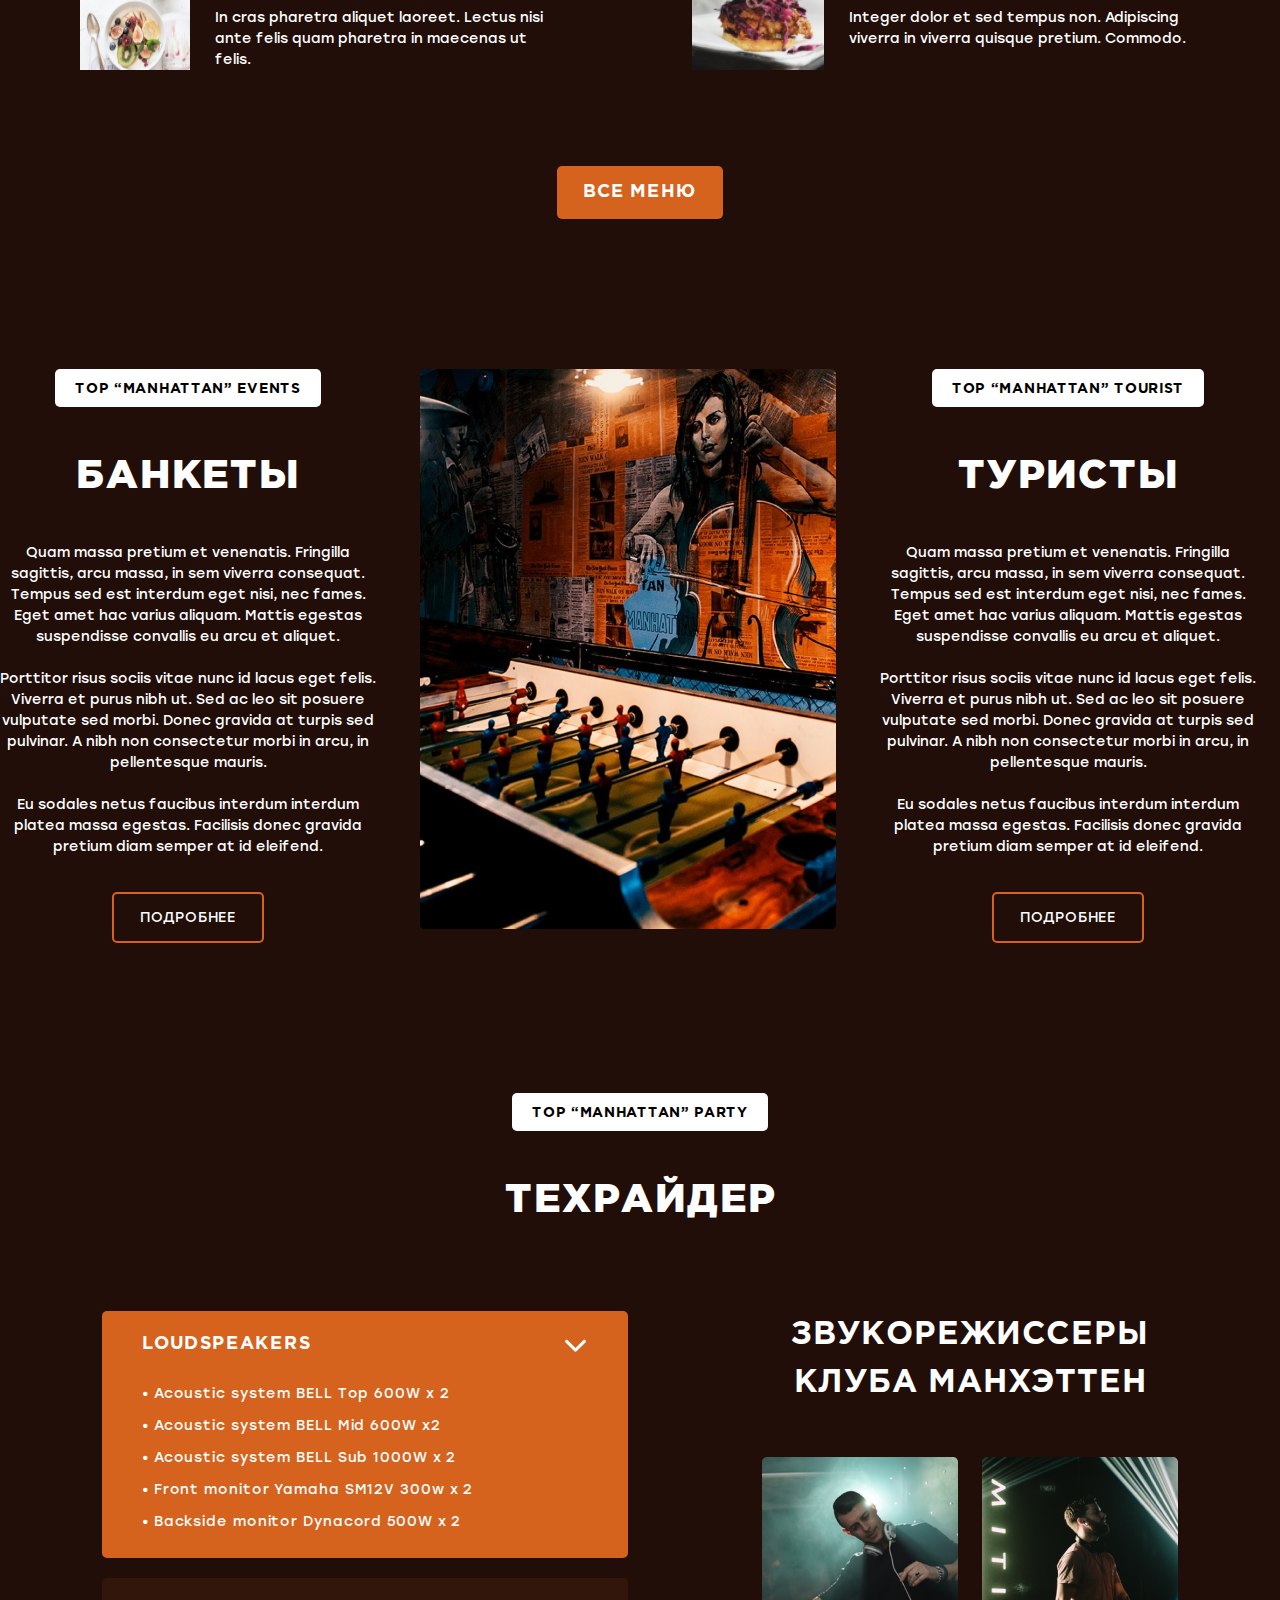
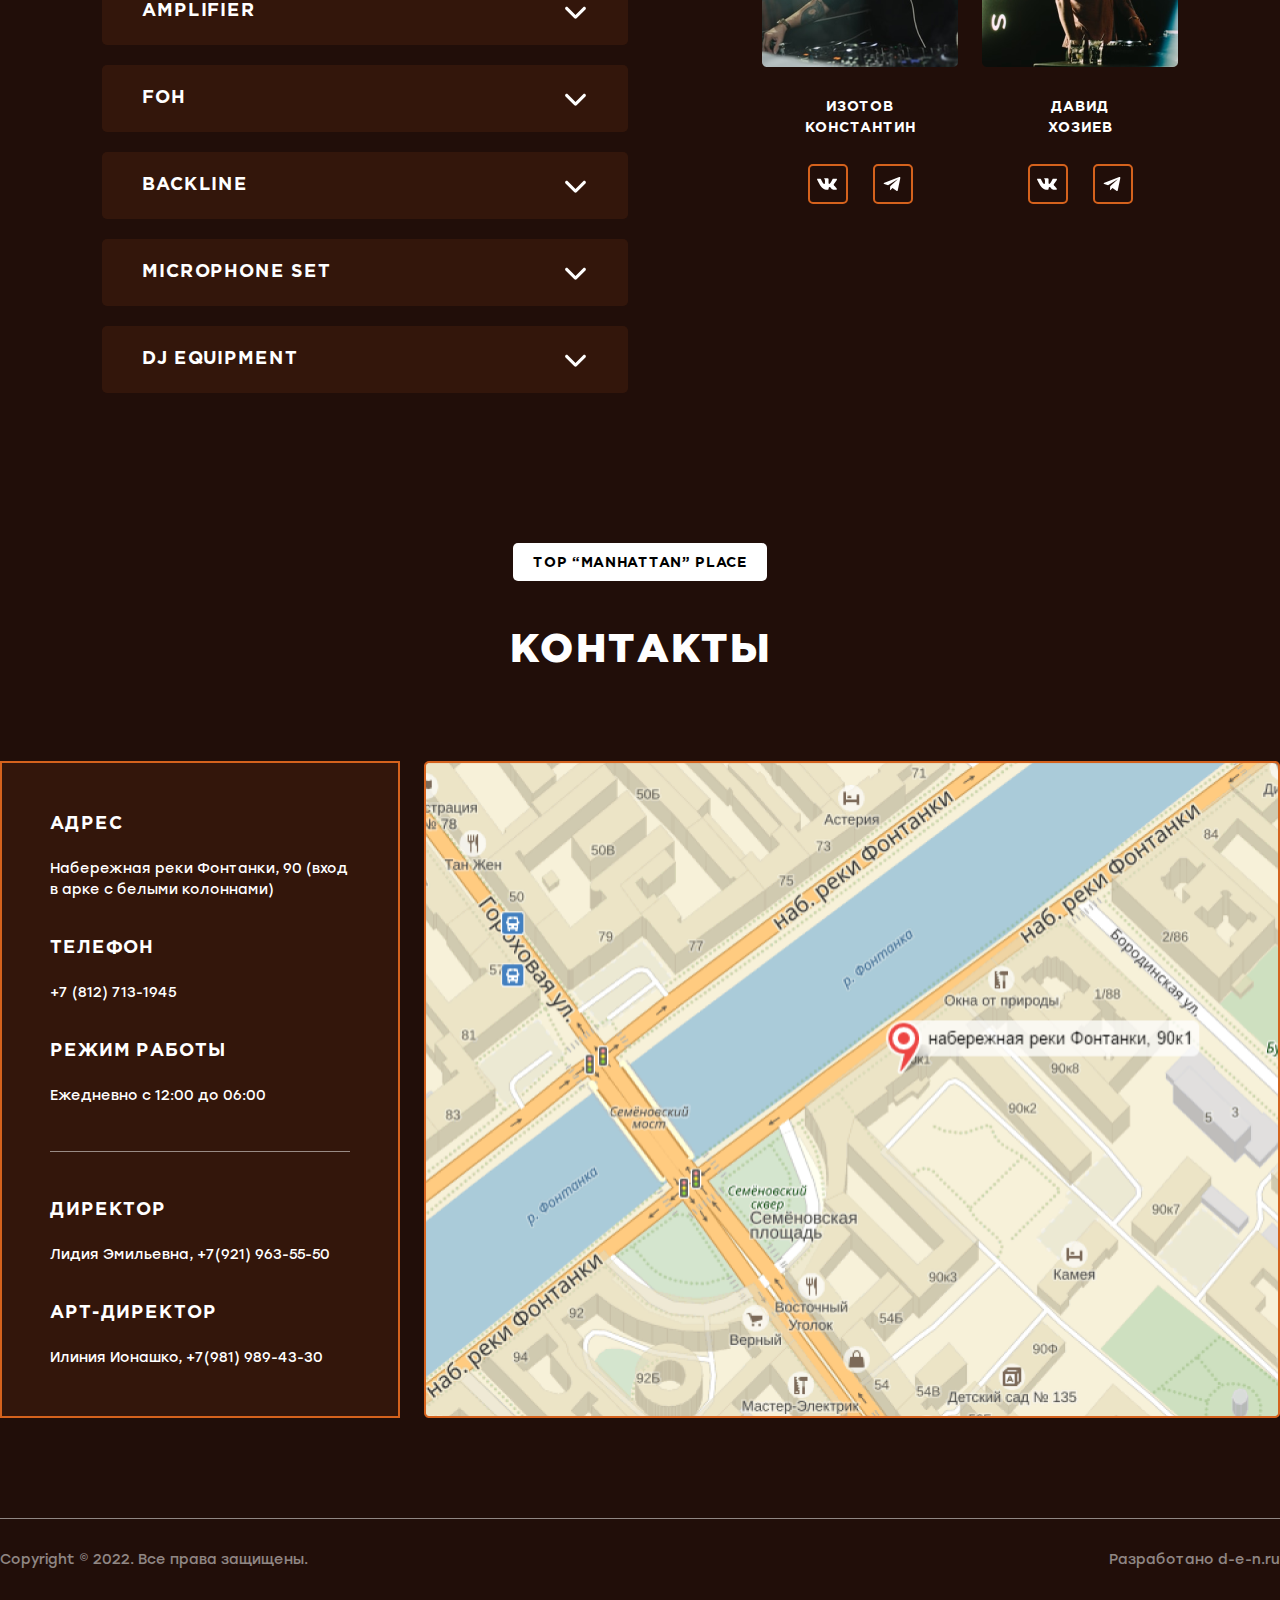
==== commit 9826c26c: "mobile version done" ====
--- a/index.html
+++ b/index.html
@@ -11,20 +11,21 @@
   </head>
   <body>
     <header>
-      <img src="./assets/headerLogo2.svg" alt="headerLogo" class="header-img" />
+      <img src="./assets/headerLogo.svg" alt="headerLogo" class="header-img" />
       <nav>
-        <a href="#" class="header-refs">Главная</a>
+        <a href="./index.html" class="header-refs">Главная</a>
         <a href="#" class="header-refs">Меню</a>
         <a href="./poster.html" class="header-refs">Афиша</a>
         <a href="#" class="header-refs">Сотрудничество</a>
         <a href="./gallery.html" class="header-refs">Галерея</a>
-        <a href="#" class="header-refs">Новости</a>
+        <a href="./index.html" class="header-refs">Новости</a>
       </nav>
-      <a href="#" class="btn unfill">Бронирование</a>
+        <a href="./index.html" class="btn unfill">Бронирование</a>
+        <img src="./assets/mobile/BurgerMenu.svg" class="mobile-only icon-button">
     </header>
     <section id="presentation" class="container">
-      <div class="left-side">
-        <img src="./assets/presentationImage.png" alt="presentationImage" />
+      <div class="left-side desktop-only">
+        <img src="./assets/presentationImage.png" alt="presentationImage"/>
         <div class="div-since">since 1996</div>
         <span>True. Fontanka.<br />Underground.</span>
       </div>
@@ -47,7 +48,7 @@
         <h2>кухня</h2>
       </div>
       <div class="sliders-grid-flex">
-        <div class="slider">
+        <div class="slider desktop-only">
           <img src="./assets/slider-left.svg" />
         </div>
         <div class="menu-grid">
@@ -113,7 +114,7 @@
               </div>
             </div>
           </div>
-          <div class="menu-item">
+          <div class="menu-item desktop-only ">
             <div class="menu-item">
               <img src="./assets/dish5.png" />
               <div>
@@ -129,7 +130,7 @@
               </div>
             </div>
           </div>
-          <div class="menu-item">
+          <div class="menu-item desktop-only">
             <div class="menu-item">
               <img src="./assets/dish6.png" />
               <div>
@@ -145,7 +146,7 @@
               </div>
             </div>
           </div>
-          <div class="menu-item">
+          <div class="menu-item desktop-only ">
             <div class="menu-item">
               <img src="./assets/dish7.png" />
               <div>
@@ -161,7 +162,7 @@
               </div>
             </div>
           </div>
-          <div class="menu-item">
+          <div class="menu-item desktop-only">
             <div class="menu-item">
               <img src="./assets/dish8.png" />
               <div>
@@ -178,7 +179,7 @@
             </div>
           </div>
         </div>
-        <div class="slider">
+        <div class="slider desktop-only">
           <img src="./assets/slider-right.svg" />
         </div>
       </div>
@@ -203,11 +204,11 @@
         </div>
         <a href="#" class="btn unfill">подробнее</a>
       </div>
-      <img src="./assets/eventImage.png" />
+      <img src="./assets/eventImage.png" class="desktop-only"/>
       <div class="side-item">
         <div class="side-item">
           <div class="lead">Top “Manhattan” tourist</div>
-          <h2>банкеты</h2>
+          <h2>туристы</h2>
           <div class="item-text">
             Quam massa pretium et venenatis. Fringilla sagittis, arcu massa, in
             sem viverra consequat. Tempus sed est interdum eget nisi, nec fames.
@@ -265,8 +266,8 @@
         <div class="right-side">
           <h3>Звукорежиссеры<br />клуба МАНХЭТТЕН</h3>
           <div class="right-grid">
-            <img src="./assets/djImage1.png" />
-            <img src="./assets/djImage2.png" />
+            <img src="./assets/djImage1.png" class="dj-photo"/>
+            <img src="./assets/djImage2.png" class="dj-photo"/>
             <span>Изотов<br />Константин</span>
             <span>Давид<br />Хозиев</span>
             <div class="icons">
@@ -314,7 +315,7 @@
             <div class="text">Илиния Ионашко, +7(981) 989-43-30</div>
           </div>
         </div>
-        <img src="./assets/footerMap.png" />
+        <img src="./assets/footerMap.png" class="desktop-only"/>
       </div>
       <div class="dividing-line"></div>
       <div class="underline-text">
@@ -322,5 +323,6 @@
         <span>Разработано d-e-n.ru</span>
       </div>
     </footer>
+    <script src="./scripts/navMenuTransform.js"></script>
   </body>
 </html>
--- a/main.css
+++ b/main.css
@@ -51,9 +51,6 @@
   flex-direction: column;
   align-items: center;
 }
-.section-header h2 {
-  padding: 40px 0 80px 0;
-}
 
 .lead {
   font-family: "Gotham Pro", sans-serif;
@@ -75,7 +72,7 @@
   font-weight: 900;
   line-height: 60px;
   letter-spacing: 0.05em;
-  text-align: center;
+  padding: 40px 0 80px 0;
 }
 
 .slider {
@@ -120,17 +117,14 @@
   justify-content: space-between;
   gap: 20px;
 }
-
-.header-img {
+header .header-img {
   width: 157px;
 }
-
-nav {
+header nav {
   display: flex;
   gap: 30px;
 }
-
-.header-refs {
+header .header-refs {
   font-family: "Stolzl", monospace;
   font-size: 14px;
   font-weight: 400;
@@ -210,8 +204,6 @@
 }
 #presentation .tabs {
   display: flex;
-  justify-content: space-between;
-  align-items: center;
 }
 #presentation .images {
   display: grid;
@@ -371,6 +363,7 @@
   letter-spacing: 0.05em;
   text-transform: uppercase;
   padding: 20px 40px 20px 40px;
+  align-items: center;
   border-radius: 5px;
 }
 #techrider .dropdown-menu.closed {
@@ -418,4 +411,249 @@
   display: flex;
   justify-content: center;
   gap: 25px;
+}
+
+@media (min-width: 851px) {
+  .mobile-only {
+    display: none !important;
+  }
+}
+@media (max-width: 850px) {
+  .desktop-only {
+    display: none !important;
+  }
+  .container {
+    margin-bottom: 50px;
+  }
+  .lead {
+    font-size: 12px;
+    line-height: 18px;
+    padding: 10px 20px 7px 20px;
+  }
+  h2 {
+    font-size: 20px;
+    line-height: 40px;
+    letter-spacing: 0.05em;
+    padding: 20px 0 20px 0;
+  }
+  header {
+    position: relative;
+    padding: 10px 40px 10px 10px;
+    margin-bottom: 30px;
+  }
+  header .header-img {
+    width: 118px;
+  }
+  header nav {
+    display: none;
+    position: absolute;
+    flex-direction: column;
+    align-items: end;
+    gap: 10px;
+    top: 50px;
+    right: 0;
+    transition: all 0.8s ease;
+    transform: translateX(100%);
+  }
+  header nav.visible {
+    transform: translateX(-10px);
+  }
+  .btn {
+    padding: 8px 16px;
+  }
+  .btn.fill {
+    display: inline-block;
+    background-color: #d5621d;
+    font-family: "Gotham Pro", sans-serif;
+    font-size: 8px;
+    font-weight: 700;
+    line-height: 12px;
+    letter-spacing: 0.05em;
+  }
+  .btn.unfill {
+    border: 1px solid #d5621d;
+    font-family: "Stolzl", monospace;
+    font-size: 8px;
+    font-weight: 400;
+    line-height: 12px;
+  }
+  .icon-button {
+    position: absolute;
+    right: 10px;
+  }
+  .slider {
+    width: 30px;
+    height: 30px;
+  }
+  .slider img {
+    position: absolute;
+    left: 30%;
+    top: 30%;
+    height: 50%;
+    width: 50%;
+  }
+  #presentation {
+    margin-bottom: 50px;
+    padding: 0 10px;
+  }
+  #presentation img {
+    height: 180px;
+    width: 140px;
+  }
+  #presentation .tab {
+    font-size: 12px;
+    line-height: 12px;
+  }
+  #presentation .images {
+    padding: 10px;
+    gap: 10px;
+  }
+  #menu .sliders-grid-flex {
+    margin-bottom: 40px;
+    gap: 10px;
+  }
+  #menu .menu-grid {
+    display: grid;
+    grid-template-columns: 1fr;
+    gap: 20px;
+  }
+  #menu .menu-item {
+    gap: 10px;
+  }
+  #menu .menu-item img {
+    width: 90px;
+    height: 90px;
+  }
+  #menu .item-name-price span {
+    font-size: 14px;
+    line-height: 18px;
+    padding: 5.5px 0;
+  }
+  #menu .item-name-price .price {
+    padding: 5px 14px 5px 14px;
+    border-radius: 5px;
+    border: 2px solid #d5621d;
+    font-size: 10px;
+    line-height: 14px;
+  }
+  #menu .item-weight {
+    font-family: "Stolzl", monospace;
+    font-size: 10px;
+    font-weight: 400;
+    line-height: 16px;
+    color: #d5621d;
+    margin-bottom: 0;
+  }
+  #menu .item-description {
+    width: 200px;
+    font-family: "Stolzl", monospace;
+    font-size: 10px;
+    font-weight: 400;
+    line-height: 16px;
+  }
+  #events-tourists {
+    padding: 0 10px;
+    flex-direction: column;
+    gap: 30px;
+  }
+  #events-tourists .side-item {
+    gap: 20px;
+  }
+  #events-tourists .side-item h2 {
+    padding-top: 5px;
+    padding-bottom: 0;
+  }
+  #events-tourists .side-item .item-text {
+    width: auto;
+    font-size: 12px;
+    line-height: 18px;
+    text-align: center;
+  }
+  #techrider .rider-content {
+    flex-direction: column;
+    gap: 40px;
+    padding: 0 10px;
+  }
+  #techrider .left-side {
+    gap: 10px;
+  }
+  #techrider .dropdown-menu {
+    max-width: 300px;
+    font-size: 14px;
+    font-weight: 700;
+    line-height: 18px;
+    padding: 10px 20px;
+  }
+  #techrider .dropdown-menu.closed {
+    background-color: rgba(213, 98, 29, 0.1019607843);
+  }
+  #techrider .dropdown-menu.opened {
+    background-color: #d5621d;
+  }
+  #techrider .dropdown-menu.opened .content {
+    padding-top: 10px;
+    text-transform: none;
+    font-size: 10px;
+    font-weight: 400;
+    line-height: 18px;
+  }
+  #techrider .right-side h3 {
+    font-size: 24px;
+    font-weight: 700;
+    line-height: 36px;
+    margin-bottom: 40px;
+  }
+  #techrider .right-side .right-grid {
+    gap: 15px;
+  }
+  #techrider .right-side .dj-photo {
+    width: 150px;
+    height: auto;
+    justify-self: center;
+    align-self: center;
+  }
+  footer {
+    margin-bottom: 20px;
+  }
+  footer .footer-content {
+    margin: 0 10px 50px;
+  }
+  footer .footer-content .left-side {
+    border: 2px solid #d5621d;
+    background-color: rgba(213, 98, 29, 0.1019607843);
+    padding: 28px;
+  }
+  footer .footer-content .left-side h4 {
+    font-size: 14px;
+    font-weight: 700;
+    line-height: 20px;
+    letter-spacing: 0.05em;
+    margin-bottom: 10px;
+  }
+  footer .footer-content .left-side .text {
+    font-size: 12px;
+    font-weight: 400;
+    line-height: 18px;
+    margin-bottom: 15px;
+  }
+  footer .footer-content .left-side .text:last-child {
+    margin-bottom: 0;
+  }
+  footer .footer-content .left-side .top-content {
+    margin-bottom: 25px;
+  }
+  footer .footer-content .left-side .bottom-content {
+    margin-top: 25px;
+  }
+  footer .dividing-line {
+    margin: 0 10px;
+  }
+  footer .underline-text {
+    padding: 10px;
+  }
+  footer .underline-text span {
+    font-size: 10px;
+    font-weight: 400;
+    line-height: 18px;
+  }
 }/*# sourceMappingURL=main.css.map */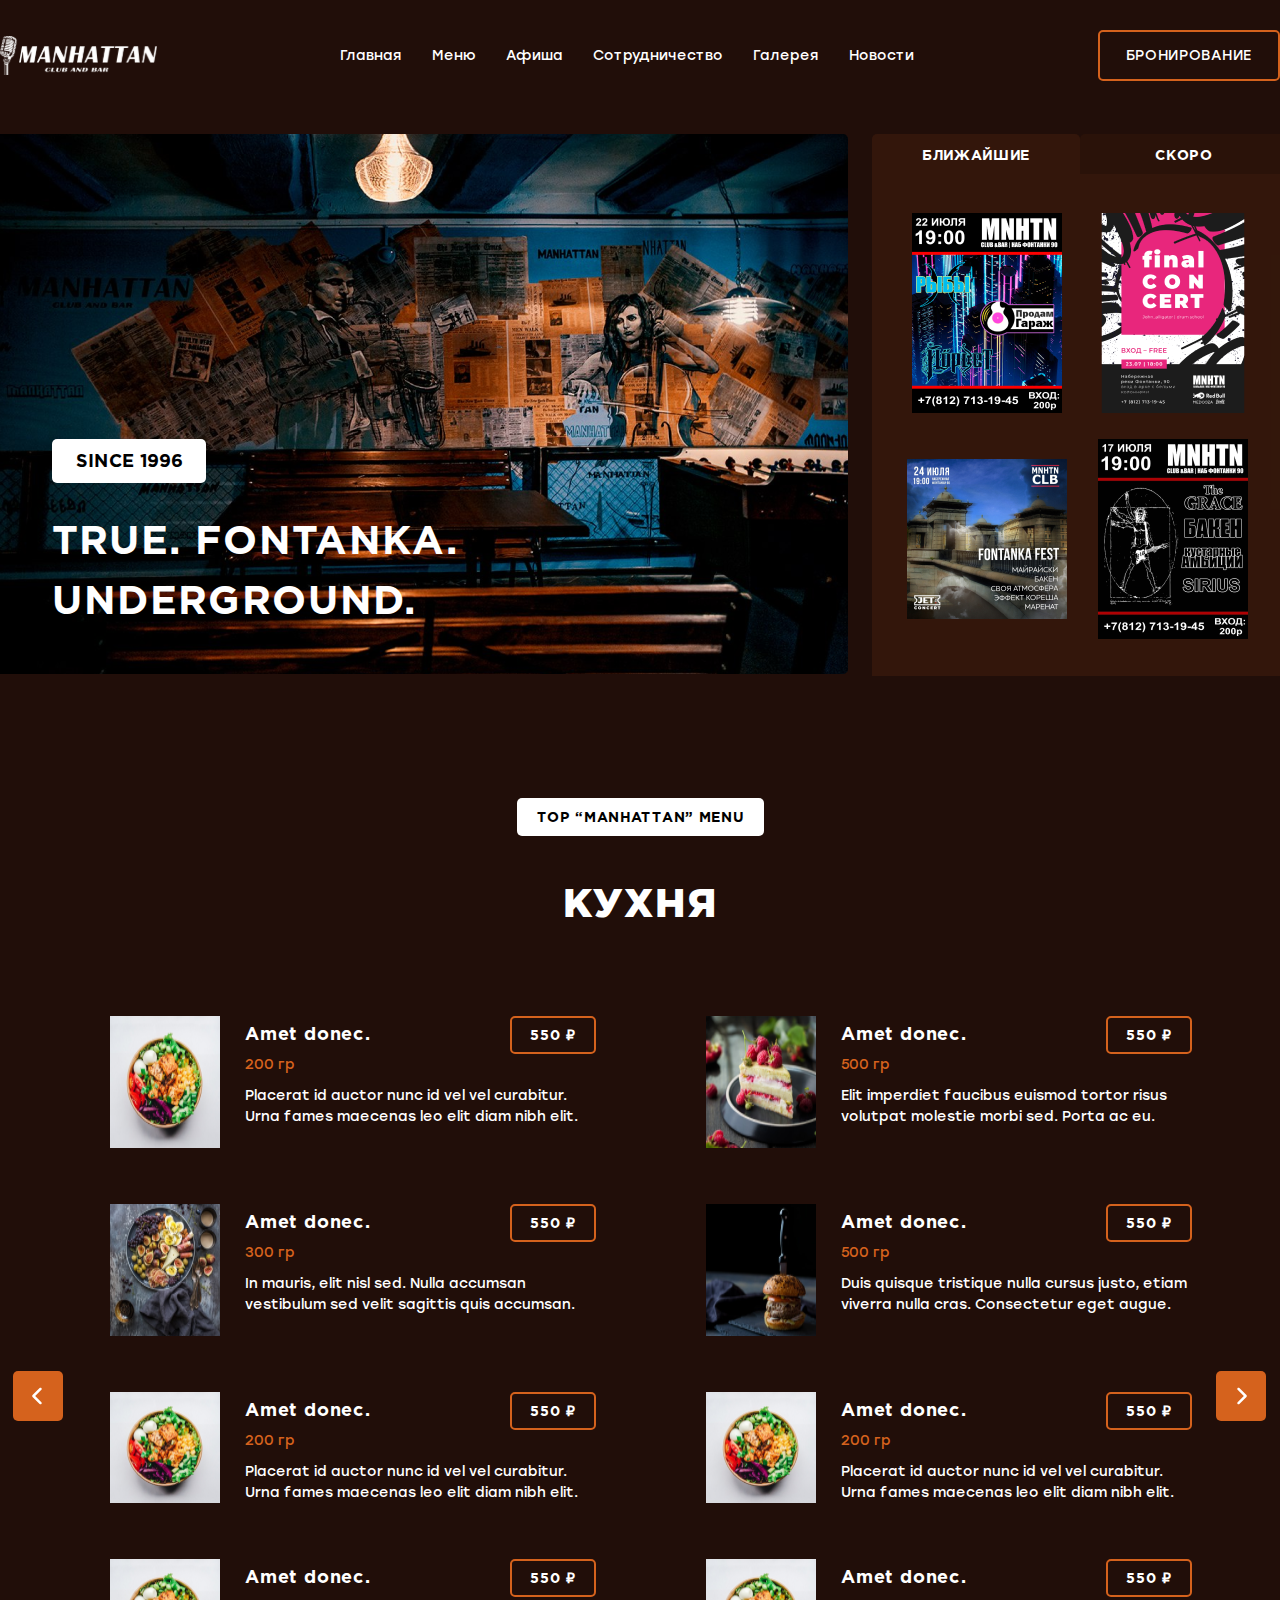
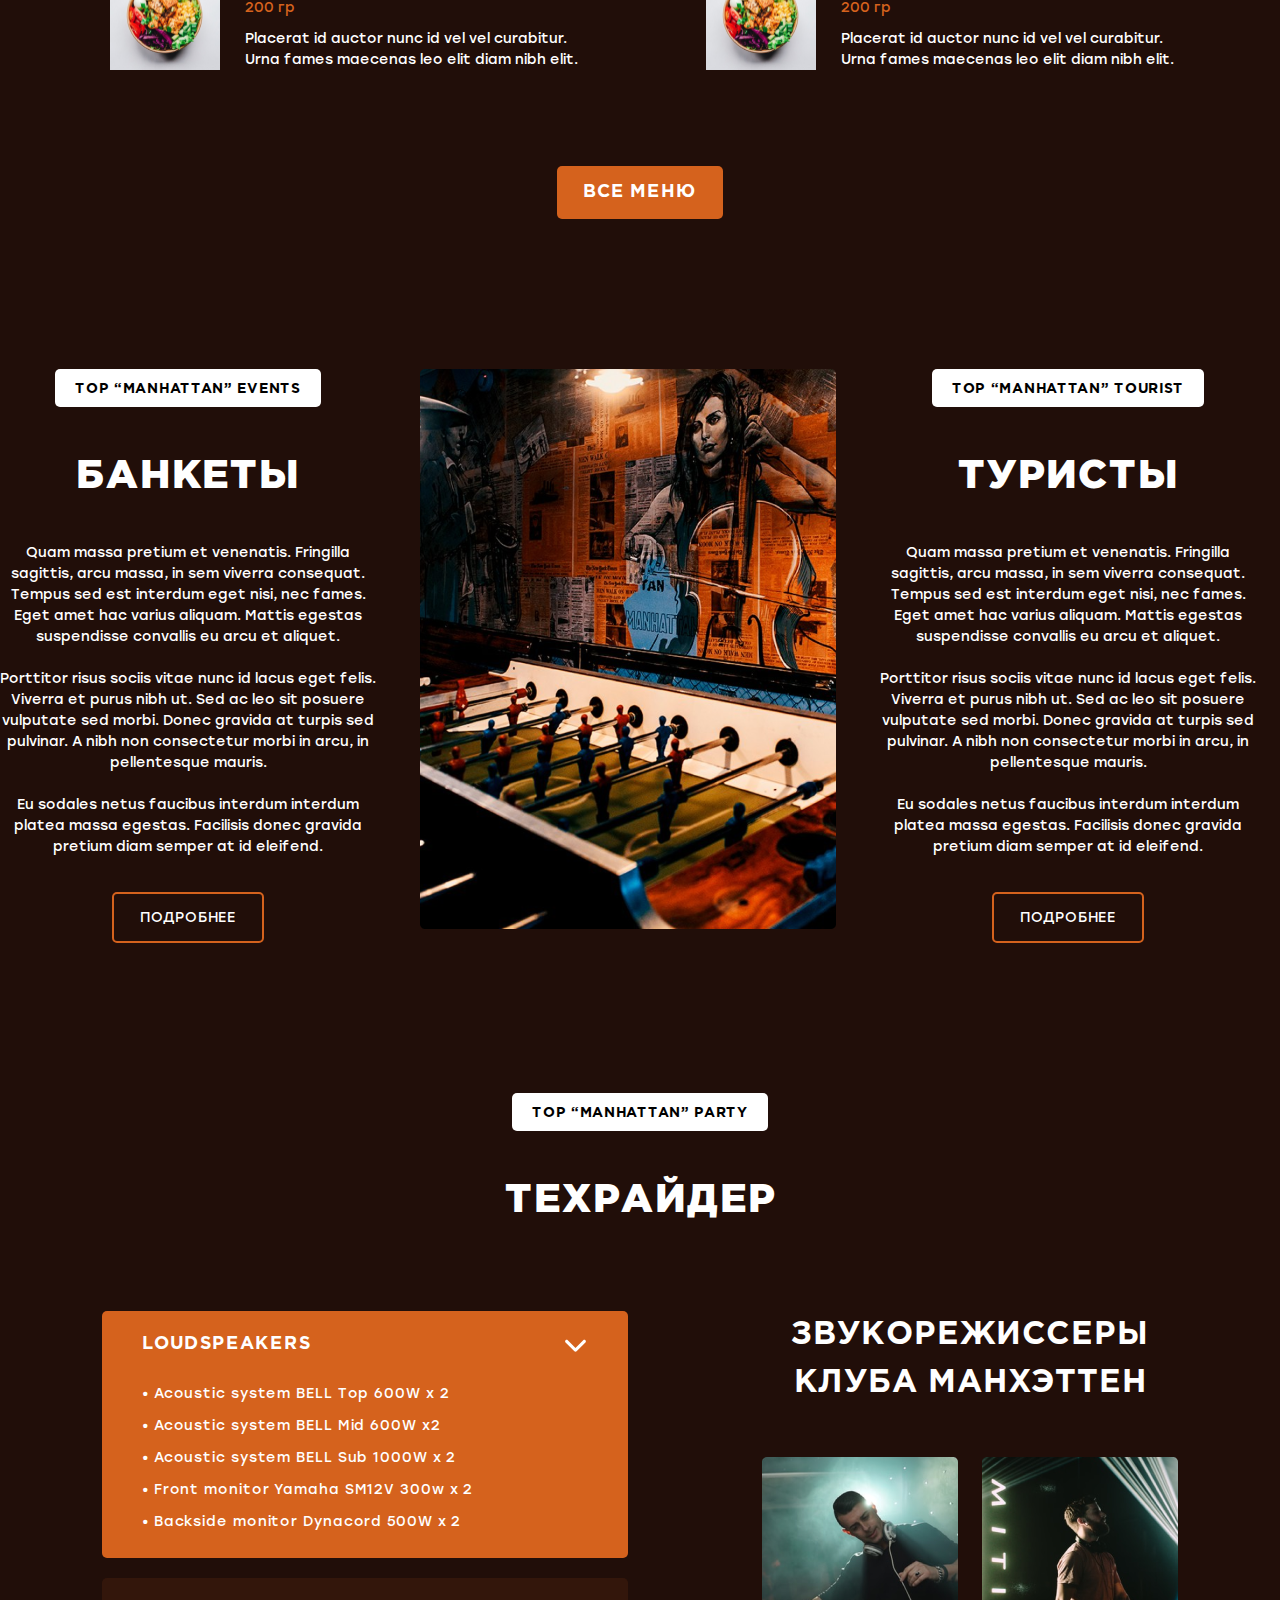
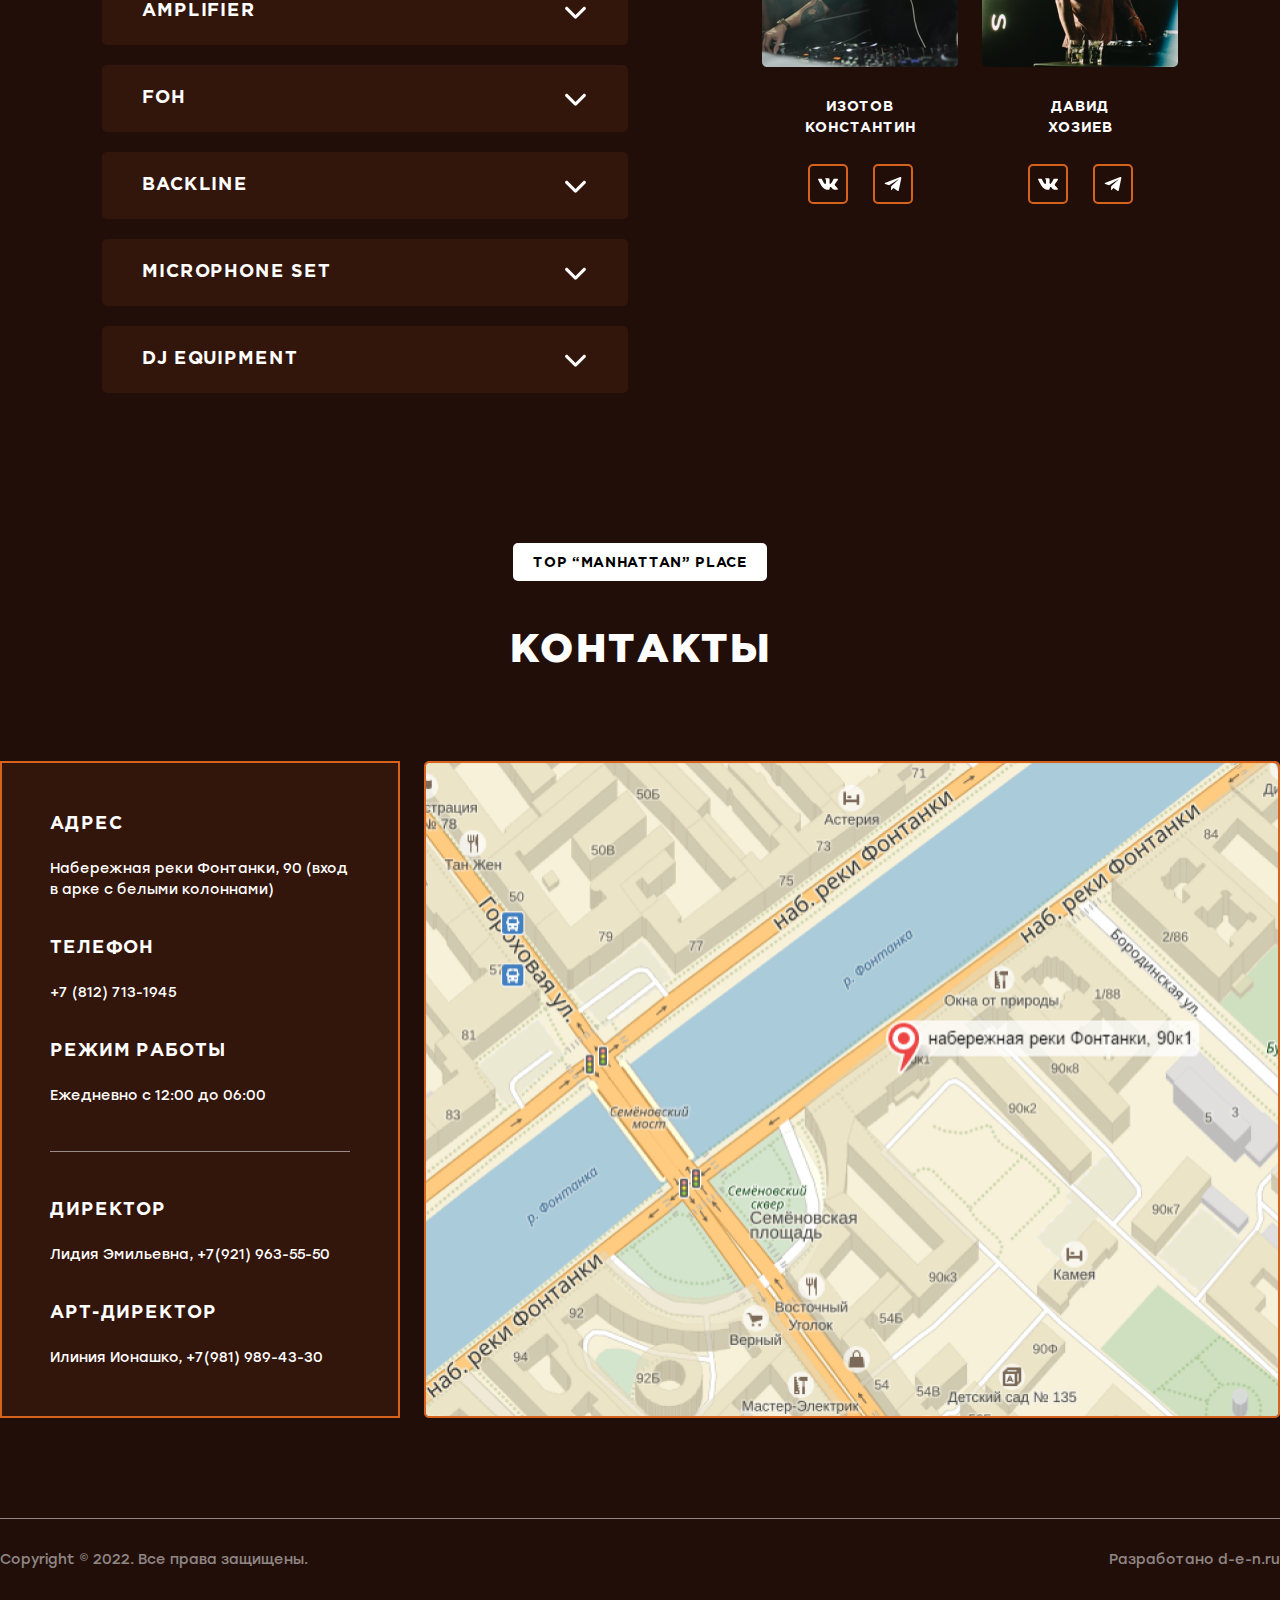
==== commit ff321cc0: "slider done" ====
--- a/index.html
+++ b/index.html
@@ -20,12 +20,15 @@
         <a href="./gallery.html" class="header-refs">Галерея</a>
         <a href="./index.html" class="header-refs">Новости</a>
       </nav>
-        <a href="./index.html" class="btn unfill">Бронирование</a>
-        <img src="./assets/mobile/BurgerMenu.svg" class="mobile-only icon-button">
+      <a href="./index.html" class="btn unfill">Бронирование</a>
+      <img
+        src="./assets/mobile/BurgerMenu.svg"
+        class="mobile-only icon-button"
+      />
     </header>
     <section id="presentation" class="container">
       <div class="left-side desktop-only">
-        <img src="./assets/presentationImage.png" alt="presentationImage"/>
+        <img src="./assets/presentationImage.png" alt="presentationImage" />
         <div class="div-since">since 1996</div>
         <span>True. Fontanka.<br />Underground.</span>
       </div>
@@ -47,140 +50,16 @@
         <div class="lead">Top “Manhattan” menu</div>
         <h2>кухня</h2>
       </div>
-      <div class="sliders-grid-flex">
-        <div class="slider desktop-only">
+      <div class="slider-menu-container">
+        <div class="slider slider-left desktop-only">
           <img src="./assets/slider-left.svg" />
         </div>
-        <div class="menu-grid">
-          <div class="menu-item">
-            <img src="./assets/dish1.png" />
-            <div>
-              <div class="item-name-price">
-                <span>Amet donec.</span>
-                <div class="price">550 ₽</div>
-              </div>
-              <div class="item-weight">200 гр</div>
-              <div class="item-description">
-                Placerat id auctor nunc id vel vel curabitur. Urna fames
-                maecenas leo elit diam nibh elit.
-              </div>
-            </div>
-          </div>
-          <div class="menu-item">
-            <div class="menu-item">
-              <img src="./assets/dish2.png" />
-              <div>
-                <div class="item-name-price">
-                  <span>Amet donec.</span>
-                  <div class="price">550 ₽</div>
-                </div>
-                <div class="item-weight">500 гр</div>
-                <div class="item-description">
-                  Elit imperdiet faucibus euismod tortor risus volutpat molestie
-                  morbi sed. Porta ac eu.
-                </div>
-              </div>
-            </div>
-          </div>
-          <div class="menu-item">
-            <div class="menu-item">
-              <img src="./assets/dish3.png" />
-              <div>
-                <div class="item-name-price">
-                  <span>Amet donec.</span>
-                  <div class="price">550 ₽</div>
-                </div>
-                <div class="item-weight">400 гр</div>
-                <div class="item-description">
-                  Pharetra morbi purus hendrerit risus vel consequat nunc, sed.
-                  Pharetra nulla imperdiet.
-                </div>
-              </div>
-            </div>
-          </div>
-          <div class="menu-item">
-            <div class="menu-item">
-              <img src="./assets/dish4.png" />
-              <div>
-                <div class="item-name-price">
-                  <span>Amet donec.</span>
-                  <div class="price">550 ₽</div>
-                </div>
-                <div class="item-weight">200 гр</div>
-                <div class="item-description">
-                  Leo in arcu in gravida vivamus scelerisque non. Euismod nec
-                  amet amet egestas nisl iaculis.
-                </div>
-              </div>
-            </div>
-          </div>
-          <div class="menu-item desktop-only ">
-            <div class="menu-item">
-              <img src="./assets/dish5.png" />
-              <div>
-                <div class="item-name-price">
-                  <span>Amet donec.</span>
-                  <div class="price">550 ₽</div>
-                </div>
-                <div class="item-weight">300 гр</div>
-                <div class="item-description">
-                  In mauris, elit nisl sed. Nulla accumsan vestibulum sed velit
-                  sagittis quis accumsan.
-                </div>
-              </div>
-            </div>
-          </div>
-          <div class="menu-item desktop-only">
-            <div class="menu-item">
-              <img src="./assets/dish6.png" />
-              <div>
-                <div class="item-name-price">
-                  <span>Amet donec.</span>
-                  <div class="price">550 ₽</div>
-                </div>
-                <div class="item-weight">500 гр</div>
-                <div class="item-description">
-                  Duis quisque tristique nulla cursus justo, etiam viverra nulla
-                  cras. Consectetur eget augue.
-                </div>
-              </div>
-            </div>
-          </div>
-          <div class="menu-item desktop-only ">
-            <div class="menu-item">
-              <img src="./assets/dish7.png" />
-              <div>
-                <div class="item-name-price">
-                  <span>Amet donec.</span>
-                  <div class="price">550 ₽</div>
-                </div>
-                <div class="item-weight">100 гр</div>
-                <div class="item-description">
-                  In cras pharetra aliquet laoreet. Lectus nisi ante felis quam
-                  pharetra in maecenas ut felis.
-                </div>
-              </div>
-            </div>
-          </div>
-          <div class="menu-item desktop-only">
-            <div class="menu-item">
-              <img src="./assets/dish8.png" />
-              <div>
-                <div class="item-name-price">
-                  <span>Amet donec.</span>
-                  <div class="price">550 ₽</div>
-                </div>
-                <div class="item-weight">300 гр</div>
-                <div class="item-description">
-                  Integer dolor et sed tempus non. Adipiscing viverra in viverra
-                  quisque pretium. Commodo.
-                </div>
-              </div>
-            </div>
-          </div>
-        </div>
-        <div class="slider desktop-only">
+        <div class="slider slider-right desktop-only">
           <img src="./assets/slider-right.svg" />
+        </div>
+        <div class="menu-container">
+          <div class="menu-grid">
+          </div>
         </div>
       </div>
       <div class="section-footer">
@@ -204,7 +83,7 @@
         </div>
         <a href="#" class="btn unfill">подробнее</a>
       </div>
-      <img src="./assets/eventImage.png" class="desktop-only"/>
+      <img src="./assets/eventImage.png" class="desktop-only" />
       <div class="side-item">
         <div class="side-item">
           <div class="lead">Top “Manhattan” tourist</div>
@@ -266,8 +145,8 @@
         <div class="right-side">
           <h3>Звукорежиссеры<br />клуба МАНХЭТТЕН</h3>
           <div class="right-grid">
-            <img src="./assets/djImage1.png" class="dj-photo"/>
-            <img src="./assets/djImage2.png" class="dj-photo"/>
+            <img src="./assets/djImage1.png" class="dj-photo" />
+            <img src="./assets/djImage2.png" class="dj-photo" />
             <span>Изотов<br />Константин</span>
             <span>Давид<br />Хозиев</span>
             <div class="icons">
@@ -315,7 +194,7 @@
             <div class="text">Илиния Ионашко, +7(981) 989-43-30</div>
           </div>
         </div>
-        <img src="./assets/footerMap.png" class="desktop-only"/>
+        <img src="./assets/footerMap.png" class="desktop-only" />
       </div>
       <div class="dividing-line"></div>
       <div class="underline-text">
@@ -324,5 +203,6 @@
       </div>
     </footer>
     <script src="./scripts/navMenuTransform.js"></script>
+    <script src="./scripts/slider.js"></script>
   </body>
 </html>
--- a/main.css
+++ b/main.css
@@ -76,16 +76,14 @@
 }
 
 .slider {
-  position: relative;
+  position: absolute;
   width: 50px;
   height: 50px;
   border-radius: 5px;
   background-color: #d5621d;
-}
-.slider img {
-  position: absolute;
-  left: 30%;
-  top: 30%;
+  display: flex;
+  align-items: center;
+  justify-content: center;
 }
 
 .icon {
@@ -95,11 +93,9 @@
   padding: 10px;
   border-radius: 5px;
   border: 2px solid #d5621d;
-}
-.icon img {
-  position: absolute;
-  left: 22%;
-  top: 23%;
+  display: flex;
+  align-items: center;
+  justify-content: center;
 }
 
 .dividing-line {
@@ -265,21 +261,38 @@
 #menu .section-footer {
   text-align: center;
 }
-#menu .sliders-grid-flex {
+#menu .slider-menu-container {
+  position: relative;
+  overflow: hidden;
+}
+#menu .menu-container {
+  position: relative;
   margin-bottom: 96px;
-  display: flex;
-  justify-content: center;
-  align-items: center;
-  gap: 60px;
+  z-index: -1;
+  left: 0;
+  transition: all ease 1s;
+}
+#menu .slider-left {
+  left: 1%;
+  top: 47.3%;
+}
+#menu .slider-right {
+  left: 95%;
+  top: 47.3%;
 }
 #menu .menu-grid {
   display: grid;
   grid-template-columns: 1fr 1fr;
-  gap: 56px 104px;
+  gap: 56px 0;
+  padding-left: 110px;
 }
 #menu .menu-item {
+  width: 596px;
   display: flex;
   gap: 25px;
+}
+#menu .menu-item img {
+  width: 110px;
 }
 #menu .item-name-price {
   display: flex;
@@ -508,17 +521,24 @@
     padding: 10px;
     gap: 10px;
   }
-  #menu .sliders-grid-flex {
+  #menu .slider-menu-container {
+    display: flex;
+    justify-content: center;
+    align-items: center;
+  }
+  #menu .menu-container {
     margin-bottom: 40px;
     gap: 10px;
   }
   #menu .menu-grid {
-    display: grid;
-    grid-template-columns: 1fr;
+    display: flex;
+    flex-direction: column;
     gap: 20px;
+    padding-left: 0;
   }
   #menu .menu-item {
     gap: 10px;
+    width: auto;
   }
   #menu .menu-item img {
     width: 90px;
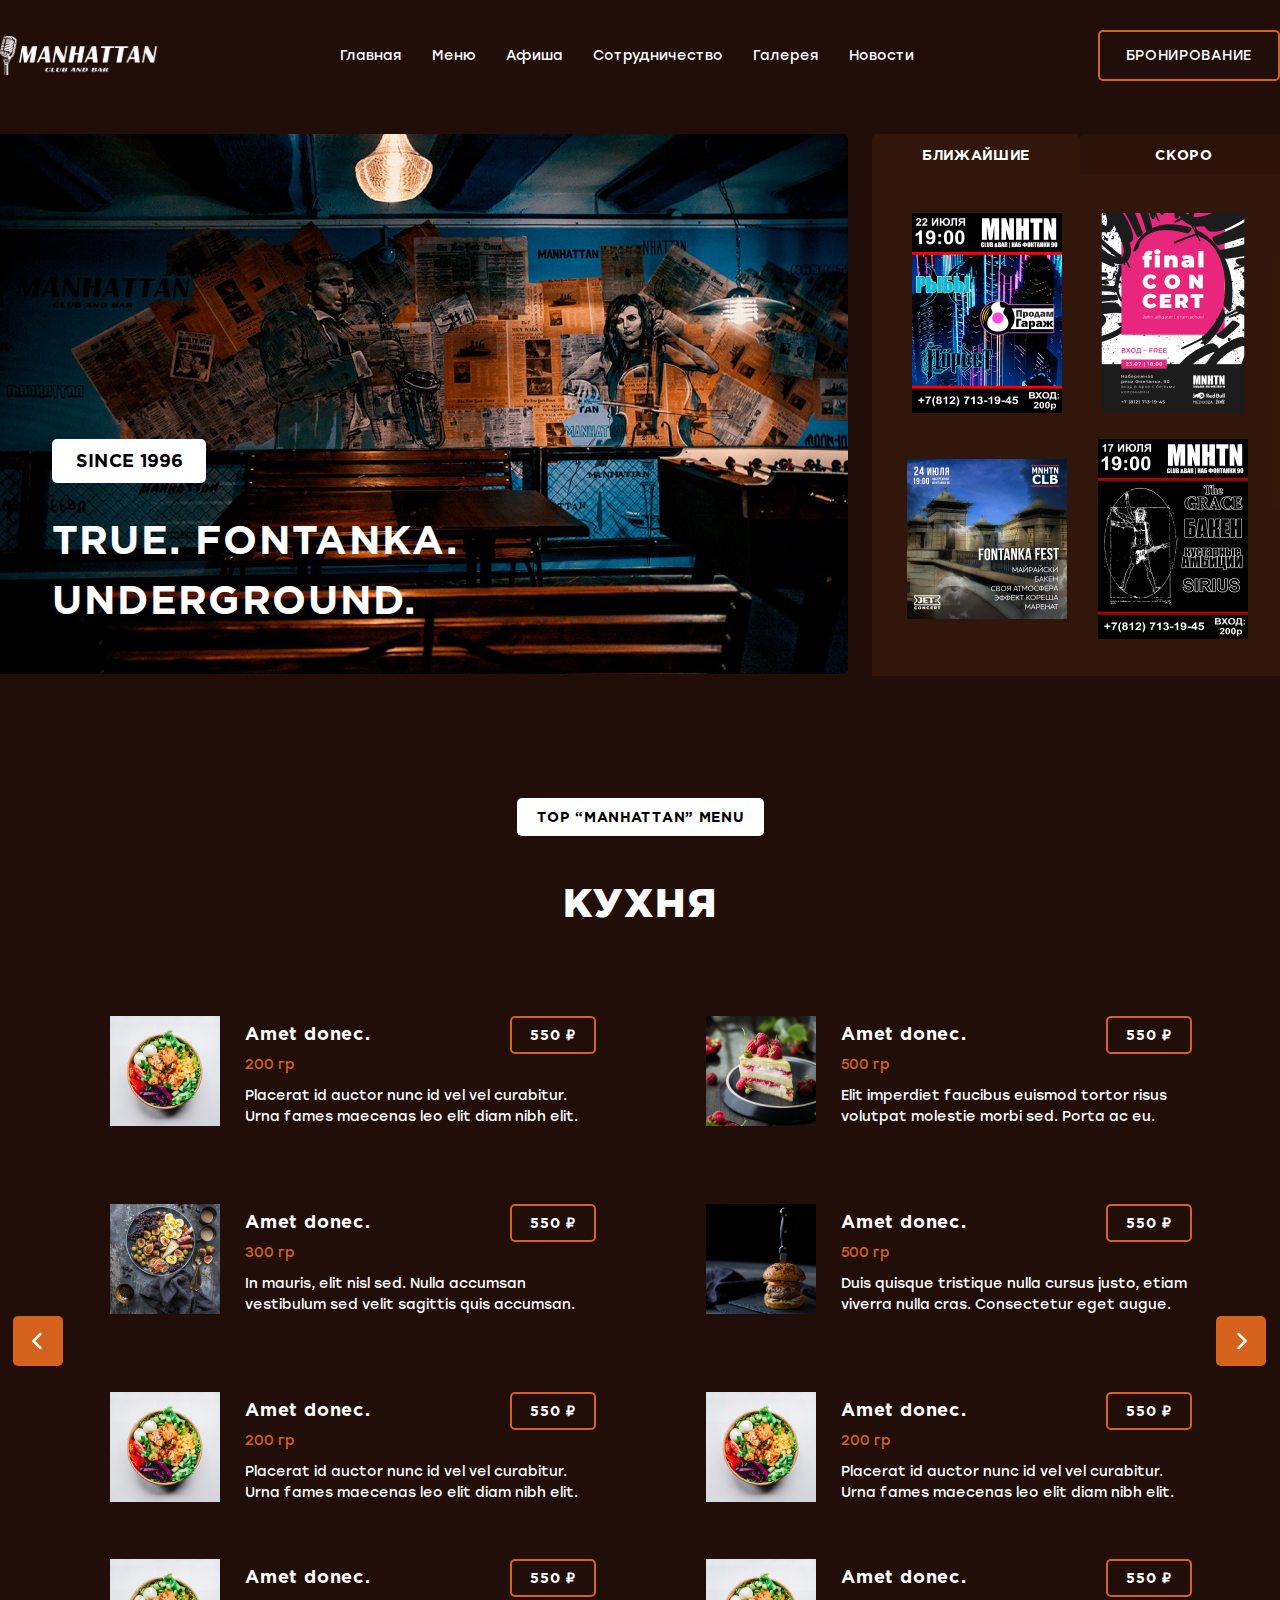
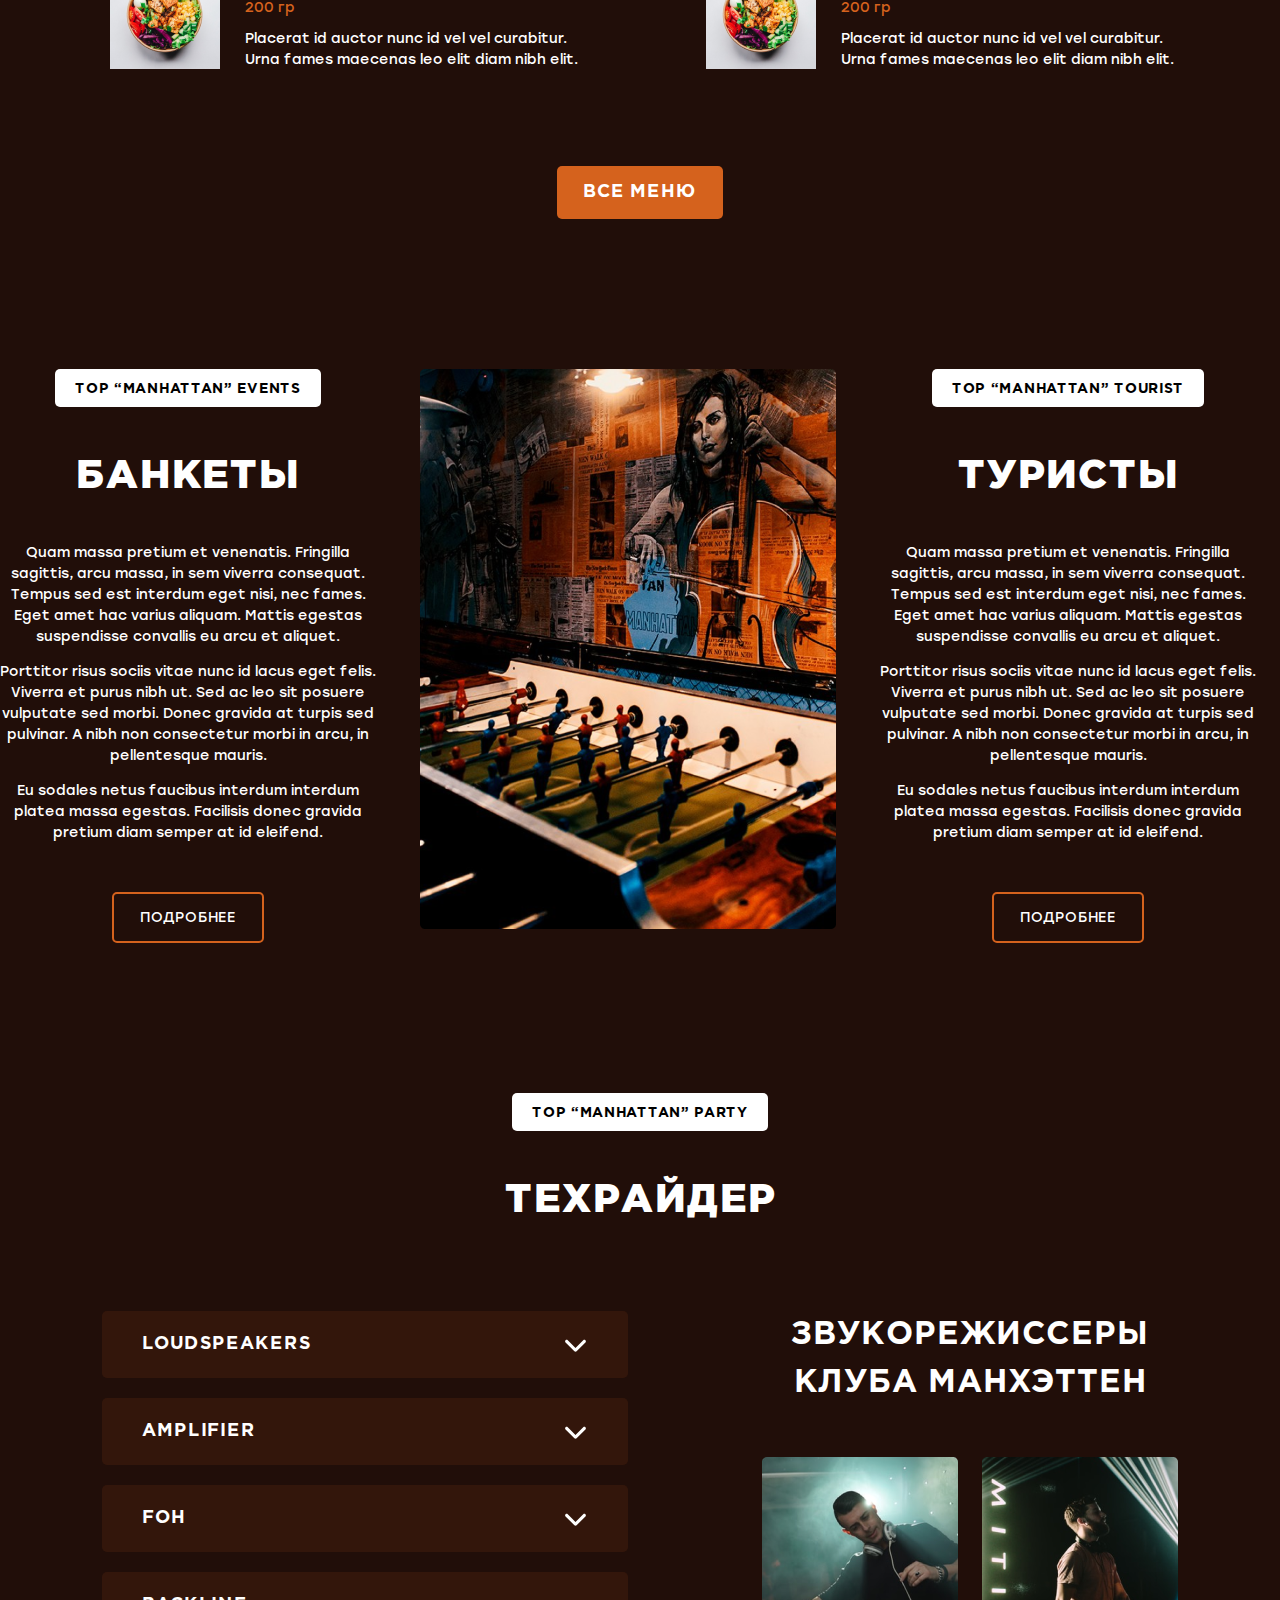
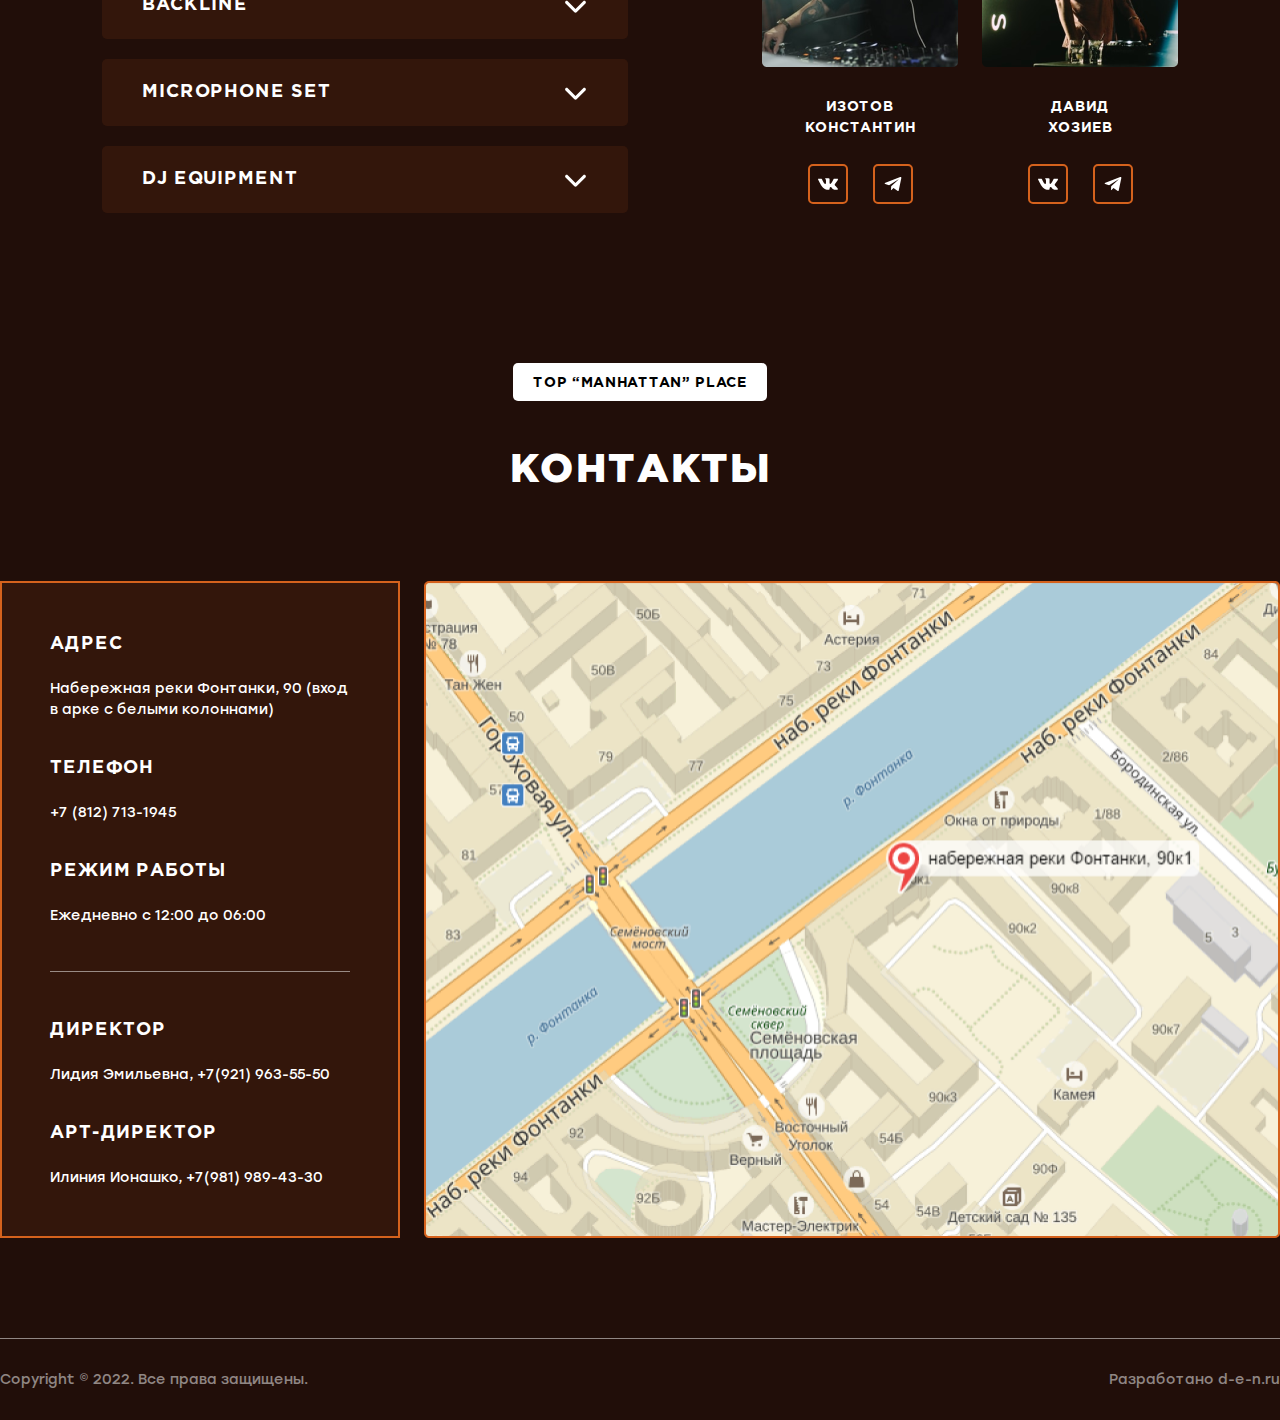
==== commit 6ac1c256: "review fixes and accordion script done" ====
--- a/index.html
+++ b/index.html
@@ -29,19 +29,29 @@
     <section id="presentation" class="container">
       <div class="left-side desktop-only">
         <img src="./assets/presentationImage.png" alt="presentationImage" />
-        <div class="div-since">since 1996</div>
-        <span>True. Fontanka.<br />Underground.</span>
+        <div class="letter">
+          <div class="div-since">since 1996</div>
+          <span>True. Fontanka.<br />Underground.</span>
+        </div>
       </div>
       <div>
         <div class="tabs">
-          <div class="tab">ближайшие</div>
-          <div class="tab right-tab">скоро</div>
-        </div>
-        <div class="images">
-          <img src="./assets/image1.png" alt="" />
-          <img src="./assets/image2.png" alt="" />
-          <img src="./assets/image3.png" alt="" />
-          <img src="./assets/image4.png" alt="" />
+          <div class="tab pressed-tab">ближайшие</div>
+          <div class="tab unpressed-tab">скоро</div>
+        </div>
+        <div class="tab-images">
+          <div class="images visible-images">
+            <img src="./assets/image1.png" alt="" />
+            <img src="./assets/image2.png" alt="" />
+            <img src="./assets/image3.png" alt="" />
+            <img src="./assets/image4.png" alt="" />
+          </div>
+          <div class="images invisible-images">
+            <img src="./assets/image4.png" alt="" />
+            <img src="./assets/image3.png" alt="" />
+            <img src="./assets/image2.png" alt="" />
+            <img src="./assets/image1.png" alt="" />
+          </div>
         </div>
       </div>
     </section>
@@ -58,8 +68,7 @@
           <img src="./assets/slider-right.svg" />
         </div>
         <div class="menu-container">
-          <div class="menu-grid">
-          </div>
+          <div class="menu-grid"></div>
         </div>
       </div>
       <div class="section-footer">
@@ -70,17 +79,24 @@
       <div class="side-item">
         <div class="lead">Top “Manhattan” events</div>
         <h2>банкеты</h2>
-        <div class="item-text">
-          Quam massa pretium et venenatis. Fringilla sagittis, arcu massa, in
-          sem viverra consequat. Tempus sed est interdum eget nisi, nec fames.
-          Eget amet hac varius aliquam. Mattis egestas suspendisse convallis eu
-          arcu et aliquet.<br /><br />Porttitor risus sociis vitae nunc id lacus
-          eget felis. Viverra et purus nibh ut. Sed ac leo sit posuere vulputate
-          sed morbi. Donec gravida at turpis sed pulvinar. A nibh non
-          consectetur morbi in arcu, in pellentesque mauris.<br /><br />Eu
-          sodales netus faucibus interdum interdum platea massa egestas.
-          Facilisis donec gravida pretium diam semper at id eleifend.
-        </div>
+        <article>
+          <p>
+            Quam massa pretium et venenatis. Fringilla sagittis, arcu massa,
+            in sem viverra consequat. Tempus sed est interdum eget nisi, nec
+            fames. Eget amet hac varius aliquam. Mattis egestas suspendisse
+            convallis eu arcu et aliquet.
+          </p>
+          <p>
+            Porttitor risus sociis vitae nunc id lacus eget felis. Viverra et
+            purus nibh ut. Sed ac leo sit posuere vulputate sed morbi. Donec
+            gravida at turpis sed pulvinar. A nibh non consectetur morbi in
+            arcu, in pellentesque mauris.
+          </p>
+          <p>
+            Eu sodales netus faucibus interdum interdum platea massa egestas.
+            Facilisis donec gravida pretium diam semper at id eleifend.
+          </p>
+        </article>
         <a href="#" class="btn unfill">подробнее</a>
       </div>
       <img src="./assets/eventImage.png" class="desktop-only" />
@@ -88,17 +104,24 @@
         <div class="side-item">
           <div class="lead">Top “Manhattan” tourist</div>
           <h2>туристы</h2>
-          <div class="item-text">
-            Quam massa pretium et venenatis. Fringilla sagittis, arcu massa, in
-            sem viverra consequat. Tempus sed est interdum eget nisi, nec fames.
-            Eget amet hac varius aliquam. Mattis egestas suspendisse convallis
-            eu arcu et aliquet.<br /><br />Porttitor risus sociis vitae nunc id
-            lacus eget felis. Viverra et purus nibh ut. Sed ac leo sit posuere
-            vulputate sed morbi. Donec gravida at turpis sed pulvinar. A nibh
-            non consectetur morbi in arcu, in pellentesque mauris.<br /><br />Eu
-            sodales netus faucibus interdum interdum platea massa egestas.
-            Facilisis donec gravida pretium diam semper at id eleifend.
-          </div>
+          <article>
+            <p>
+              Quam massa pretium et venenatis. Fringilla sagittis, arcu massa,
+              in sem viverra consequat. Tempus sed est interdum eget nisi, nec
+              fames. Eget amet hac varius aliquam. Mattis egestas suspendisse
+              convallis eu arcu et aliquet.
+            </p>
+            <p>
+              Porttitor risus sociis vitae nunc id lacus eget felis. Viverra et
+              purus nibh ut. Sed ac leo sit posuere vulputate sed morbi. Donec
+              gravida at turpis sed pulvinar. A nibh non consectetur morbi in
+              arcu, in pellentesque mauris.
+            </p>
+            <p>
+              Eu sodales netus faucibus interdum interdum platea massa egestas.
+              Facilisis donec gravida pretium diam semper at id eleifend.
+            </p>
+          </article>
           <a href="#" class="btn unfill">подробнее</a>
         </div>
       </div>
@@ -110,36 +133,83 @@
       </div>
       <div class="rider-content">
         <div class="left-side">
-          <div class="dropdown-menu opened">
-            Loudspeakers
-            <img src="./assets/dropdownArrow.svg" />
-            <div class="content">
-              • Acoustic system BELL Top 600W x 2<br />
-              • Acoustic system BELL Mid 600W x2<br />
-              • Acoustic system BELL Sub 1000W x 2<br />
-              • Front monitor Yamaha SM12V 300w x 2<br />
-              • Backside monitor Dynacord 500W x 2<br />
-            </div>
-          </div>
-          <div class="dropdown-menu closed">
-            amplifier
-            <img src="./assets/dropdownArrow.svg" />
-          </div>
-          <div class="dropdown-menu closed">
-            foh
-            <img src="./assets/dropdownArrow.svg" />
-          </div>
-          <div class="dropdown-menu closed">
-            backline
-            <img src="./assets/dropdownArrow.svg" />
-          </div>
-          <div class="dropdown-menu closed">
-            Microphone set
-            <img src="./assets/dropdownArrow.svg" />
-          </div>
-          <div class="dropdown-menu closed">
-            DJ equipment
-            <img src="./assets/dropdownArrow.svg" />
+          <div class="dropdown-menu">
+            <div class="top-lane">
+              Loudspeakers
+              <img src="./assets/dropdownArrow.svg" />
+            </div>
+            <div class="content">
+              • Acoustic system BELL Top 600W x 2<br />
+              • Acoustic system BELL Mid 600W x2<br />
+              • Acoustic system BELL Sub 1000W x 2<br />
+              • Front monitor Yamaha SM12V 300w x 2<br />
+              • Backside monitor Dynacord 500W x 2<br />
+            </div>
+          </div>
+          <div class="dropdown-menu">
+            <div class="top-lane">
+              amplifier
+              <img src="./assets/dropdownArrow.svg" />
+            </div>
+            <div class="content">
+              • Acoustic system BELL Top 600W x 2<br />
+              • Acoustic system BELL Mid 600W x2<br />
+              • Acoustic system BELL Sub 1000W x 2<br />
+              • Front monitor Yamaha SM12V 300w x 2<br />
+              • Backside monitor Dynacord 500W x 2<br />
+            </div>
+          </div>
+          <div class="dropdown-menu">
+            <div class="top-lane">
+              foh
+              <img src="./assets/dropdownArrow.svg" />
+            </div>
+            <div class="content">
+              • Acoustic system BELL Top 600W x 2<br />
+              • Acoustic system BELL Mid 600W x2<br />
+              • Acoustic system BELL Sub 1000W x 2<br />
+              • Front monitor Yamaha SM12V 300w x 2<br />
+              • Backside monitor Dynacord 500W x 2<br />
+            </div>
+          </div>
+          <div class="dropdown-menu">
+            <div class="top-lane">
+              backline
+              <img src="./assets/dropdownArrow.svg" />
+            </div>
+            <div class="content">
+              • Acoustic system BELL Top 600W x 2<br />
+              • Acoustic system BELL Mid 600W x2<br />
+              • Acoustic system BELL Sub 1000W x 2<br />
+              • Front monitor Yamaha SM12V 300w x 2<br />
+              • Backside monitor Dynacord 500W x 2<br />
+            </div>
+          </div>
+          <div class="dropdown-menu">
+            <div class="top-lane">
+              Microphone set
+              <img src="./assets/dropdownArrow.svg" />
+            </div>
+            <div class="content">
+              • Acoustic system BELL Top 600W x 2<br />
+              • Acoustic system BELL Mid 600W x2<br />
+              • Acoustic system BELL Sub 1000W x 2<br />
+              • Front monitor Yamaha SM12V 300w x 2<br />
+              • Backside monitor Dynacord 500W x 2<br />
+            </div>
+          </div>
+          <div class="dropdown-menu">
+            <div class="top-lane">
+              DJ equipment
+              <img src="./assets/dropdownArrow.svg" />
+            </div>
+            <div class="content">
+              • Acoustic system BELL Top 600W x 2<br />
+              • Acoustic system BELL Mid 600W x2<br />
+              • Acoustic system BELL Sub 1000W x 2<br />
+              • Front monitor Yamaha SM12V 300w x 2<br />
+              • Backside monitor Dynacord 500W x 2<br />
+            </div>
           </div>
         </div>
         <div class="right-side">
@@ -202,7 +272,7 @@
         <span>Разработано d-e-n.ru</span>
       </div>
     </footer>
-    <script src="./scripts/navMenuTransform.js"></script>
+    <script src="./scripts/main.js"></script>
     <script src="./scripts/slider.js"></script>
   </body>
 </html>
--- a/main.css
+++ b/main.css
@@ -6,6 +6,7 @@
 
 body {
   background-color: #210e09;
+  font-family: "Gotham Pro", sans-serif;
 }
 
 footer {
@@ -25,7 +26,6 @@
 .btn.fill {
   display: inline-block;
   background-color: #d5621d;
-  font-family: "Gotham Pro", sans-serif;
   font-size: 18px;
   font-weight: 700;
   line-height: 27px;
@@ -67,7 +67,6 @@
 
 h2 {
   text-transform: uppercase;
-  font-family: "Gotham Pro", sans-serif;
   font-size: 40px;
   font-weight: 900;
   line-height: 60px;
@@ -112,6 +111,7 @@
   align-items: center;
   justify-content: space-between;
   gap: 20px;
+  overflow: hidden;
 }
 header .header-img {
   width: 157px;
@@ -201,20 +201,25 @@
 #presentation .tabs {
   display: flex;
 }
+#presentation .tab-images {
+  display: flex;
+}
 #presentation .images {
-  display: grid;
   justify-content: center;
   align-items: center;
   background-color: rgba(213, 98, 29, 0.1019607843);
   gap: 26px;
   grid-template-columns: 1fr 1fr;
-  grid-template-rows: 1fr 1fr;
   padding: 39px 35px 37px 35px;
 }
+#presentation .images.visible-images {
+  display: grid;
+}
+#presentation .images.invisible-images {
+  display: none;
+}
 #presentation .tab {
-  background-color: rgba(213, 98, 29, 0.1019607843);
   flex: 1;
-  font-family: "Gotham Pro", sans-serif;
   font-size: 14px;
   font-weight: 700;
   line-height: 21px;
@@ -224,33 +229,34 @@
   text-transform: uppercase;
   text-align: center;
 }
-#presentation .right-tab {
+#presentation .tab.pressed-tab {
+  background-color: rgba(213, 98, 29, 0.1019607843);
+}
+#presentation .tab.unpressed-tab {
   background-color: rgba(213, 98, 29, 0.0509803922);
 }
 #presentation .left-side {
-  font-family: "Gotham Pro", sans-serif;
   position: relative;
 }
+#presentation .left-side .letter {
+  position: absolute;
+  left: 60px;
+  bottom: 45px;
+}
 #presentation .left-side .div-since {
-  position: absolute;
-  bottom: 195px;
-  left: 60px;
   background-color: white;
   color: black;
   font-size: 18px;
   font-weight: 700;
   line-height: 27px;
   width: 154px;
-  height: 44px;
   padding: 10px 20px 7px 20px;
   border-radius: 5px;
+  margin-bottom: 30px;
   text-align: center;
   text-transform: uppercase;
 }
 #presentation .left-side span {
-  position: absolute;
-  bottom: 45px;
-  left: 60px;
   text-transform: uppercase;
   font-size: 40px;
   font-weight: 700;
@@ -274,11 +280,11 @@
 }
 #menu .slider-left {
   left: 1%;
-  top: 47.3%;
+  top: 40%;
 }
 #menu .slider-right {
   left: 95%;
-  top: 47.3%;
+  top: 40%;
 }
 #menu .menu-grid {
   display: grid;
@@ -293,6 +299,7 @@
 }
 #menu .menu-item img {
   width: 110px;
+  height: 110px;
 }
 #menu .item-name-price {
   display: flex;
@@ -344,7 +351,7 @@
   padding-top: 5px;
   padding-bottom: 0;
 }
-#events-tourists .side-item .item-text {
+#events-tourists .side-item article {
   width: 376px;
   font-family: "Stolzl", monospace;
   font-size: 14px;
@@ -352,6 +359,9 @@
   line-height: 21px;
   text-align: center;
 }
+#events-tourists .side-item article p {
+  margin-bottom: 1em;
+}
 
 #techrider .rider-content {
   display: flex;
@@ -365,27 +375,26 @@
   gap: 20px;
 }
 #techrider .dropdown-menu {
-  display: flex;
-  flex-wrap: wrap;
-  justify-content: space-between;
   width: 526px;
-  font-family: "Gotham Pro", sans-serif;
   font-size: 18px;
   font-weight: 700;
   line-height: 27px;
   letter-spacing: 0.05em;
   text-transform: uppercase;
   padding: 20px 40px 20px 40px;
-  align-items: center;
   border-radius: 5px;
-}
-#techrider .dropdown-menu.closed {
   background-color: rgba(213, 98, 29, 0.1019607843);
 }
 #techrider .dropdown-menu.opened {
   background-color: #d5621d;
 }
-#techrider .dropdown-menu.opened .content {
+#techrider .dropdown-menu .top-lane {
+  display: flex;
+  justify-content: space-between;
+  align-items: center;
+}
+#techrider .dropdown-menu .content {
+  display: none;
   padding-top: 20px;
   text-transform: none;
   font-family: "Stolzl", monospace;
@@ -393,8 +402,11 @@
   font-weight: 400;
   line-height: 32px;
 }
+#techrider .dropdown-menu .content.opened {
+  background-color: #d5621d;
+  display: block;
+}
 #techrider .right-side {
-  font-family: "Gotham Pro", sans-serif;
   letter-spacing: 0.05em;
 }
 #techrider .right-side h3 {
@@ -458,7 +470,6 @@
     width: 118px;
   }
   header nav {
-    display: none;
     position: absolute;
     flex-direction: column;
     align-items: end;
@@ -477,7 +488,6 @@
   .btn.fill {
     display: inline-block;
     background-color: #d5621d;
-    font-family: "Gotham Pro", sans-serif;
     font-size: 8px;
     font-weight: 700;
     line-height: 12px;
@@ -529,6 +539,9 @@
   #menu .menu-container {
     margin-bottom: 40px;
     gap: 10px;
+  }
+  #menu .menu-grid > .menu-item:nth-child(n+5) {
+    display: none;
   }
   #menu .menu-grid {
     display: flex;
@@ -583,11 +596,14 @@
     padding-top: 5px;
     padding-bottom: 0;
   }
-  #events-tourists .side-item .item-text {
+  #events-tourists .side-item article {
     width: auto;
     font-size: 12px;
     line-height: 18px;
     text-align: center;
+  }
+  #events-tourists .side-item article p {
+    margin-bottom: 1em;
   }
   #techrider .rider-content {
     flex-direction: column;
